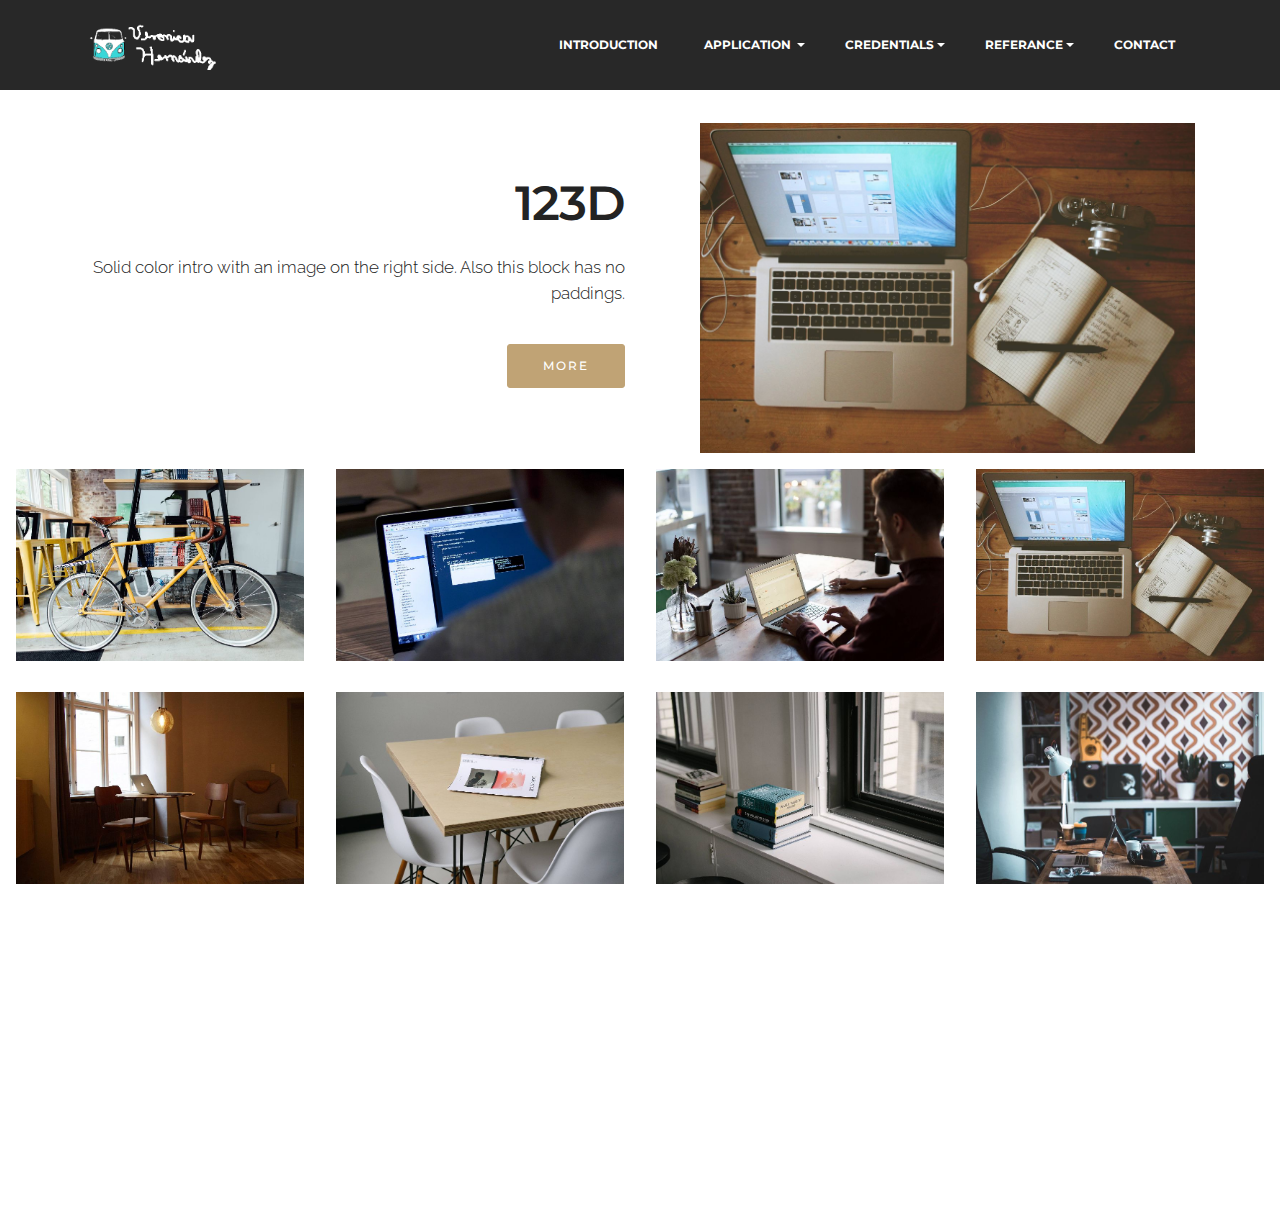
==== 123d.html @ d6068662 "create github pages" ====
<!DOCTYPE html>
<html>
<head>
  <!-- Site made with Mobirise Website Builder v3.11.1, https://mobirise.com -->
  <meta charset="UTF-8">
  <meta http-equiv="X-UA-Compatible" content="IE=edge">
  <meta name="generator" content="Mobirise v3.11.1, mobirise.com">
  <meta name="viewport" content="width=device-width, initial-scale=1">
  <link rel="shortcut icon" href="assets/images/logo-1-341x128.png" type="image/x-icon">
  <meta name="description" content="Web Page Builder Description">
  <title>Web Page Builder Title</title>
  <link rel="stylesheet" href="https://fonts.googleapis.com/css?family=Lora:400,700,400italic,700italic&amp;subset=latin">
  <link rel="stylesheet" href="https://fonts.googleapis.com/css?family=Montserrat:400,700">
  <link rel="stylesheet" href="https://fonts.googleapis.com/css?family=Raleway:100,100i,200,200i,300,300i,400,400i,500,500i,600,600i,700,700i,800,800i,900,900i">
  <link rel="stylesheet" href="assets/bootstrap-material-design-font/css/material.css">
  <link rel="stylesheet" href="assets/et-line-font-plugin/style.css">
  <link rel="stylesheet" href="assets/tether/tether.min.css">
  <link rel="stylesheet" href="assets/bootstrap/css/bootstrap.min.css">
  <link rel="stylesheet" href="assets/dropdown/css/style.css">
  <link rel="stylesheet" href="assets/animate.css/animate.min.css">
  <link rel="stylesheet" href="assets/theme/css/style.css">
  <link rel="stylesheet" href="assets/mobirise-gallery/style.css">
  <link rel="stylesheet" href="assets/mobirise/css/mbr-additional.css" type="text/css">
  
  
  
</head>
<body>
<section id="ext_menu-q">

    <nav class="navbar navbar-dropdown navbar-fixed-top">
        <div class="container">

            <div class="mbr-table">
                <div class="mbr-table-cell">

                    <div class="navbar-brand">
                        <a href="https://mobirise.com" class="navbar-logo"><img src="assets/images/logo-1-341x128.png" alt="Mobirise"></a>
                        <a class="navbar-caption" href="https://mobirise.com"></a>
                    </div>

                </div>
                <div class="mbr-table-cell">

                    <button class="navbar-toggler pull-xs-right hidden-md-up" type="button" data-toggle="collapse" data-target="#exCollapsingNavbar">
                        <div class="hamburger-icon"></div>
                    </button>

                    <ul class="nav-dropdown collapse pull-xs-right nav navbar-nav navbar-toggleable-sm" id="exCollapsingNavbar"><li class="nav-item"><a class="nav-link link" href="https://mobirise.com/"></a></li><li class="nav-item"><a class="nav-link link" href="index.html">INTRODUCTION &nbsp;</a></li><li class="nav-item dropdown open"><a class="nav-link link dropdown-toggle" href="https://mobirise.com/" data-toggle="dropdown-submenu" aria-expanded="true">APPLICATION&nbsp;</a><div class="dropdown-menu"><a class="dropdown-item" href="photoshop.html">&nbsp;Adobe Photoshop</a><a class="dropdown-item" href="#"></a><a class="dropdown-item" href="page2.html">Adobe Illustrator&nbsp;</a><a class="dropdown-item" href="123d.html">123D</a><a class="dropdown-item" href="mobirise.html">Mobirise</a><div class="dropdown open"><a class="dropdown-item dropdown-toggle" href="#" data-toggle="dropdown-submenu" aria-expanded="true">Office Suite&nbsp;</a><div class="dropdown-menu dropdown-submenu"><div class="dropdown open"><a class="dropdown-item dropdown-toggle" href="#" data-toggle="dropdown-submenu" aria-expanded="true">Microsoft Word</a><div class="dropdown-menu dropdown-submenu"><a class="dropdown-item" href="https://veronicahernandezz.github.io/Discuss IT Topic 6.pdf"><p>&nbsp; &nbsp; Discuss IT Topic 6<br></p></a></div></div><a class="dropdown-item" href="#">Power Point</a></div></div></div></li><li class="nav-item dropdown"><a class="nav-link link dropdown-toggle" href="https://mobirise.com/" data-toggle="dropdown-submenu" aria-expanded="false">CREDENTIALS</a><div class="dropdown-menu"><a class="dropdown-item" href="#">Industry Certified PS</a><a class="dropdown-item" href="#">Industry Certified AL</a><a class="dropdown-item" href="#"></a><a class="dropdown-item" href="#">Industry Certified AP</a><a class="dropdown-item" href="#">Industry Certified AA</a><a class="dropdown-item" href="#">Industry Certified DW</a><a class="dropdown-item" href="#">Transcript&nbsp;</a></div></li><li class="nav-item dropdown"><a class="nav-link link dropdown-toggle" href="https://mobirise.com/" data-toggle="dropdown-submenu" aria-expanded="false">REFERANCE</a><div class="dropdown-menu"><a class="dropdown-item" href="#">Mr. Pate</a><a class="dropdown-item" href="#">AP Teacher&nbsp;</a><a class="dropdown-item" href="#">Community Member</a><a class="dropdown-item" href="#">Family Member</a></div></li><li class="nav-item dropdown"><a class="nav-link link" href="contact.html" aria-expanded="false">CONTACT</a></li></ul>
                    <button hidden="" class="navbar-toggler navbar-close" type="button" data-toggle="collapse" data-target="#exCollapsingNavbar">
                        <div class="close-icon"></div>
                    </button>

                </div>
            </div>

        </div>
    </nav>

</section>

<section class="engine"><a rel="external" href="https://mobirise.com">Mobirise Web Page Builder</a></section><section class="mbr-section mbr-after-navbar" id="msg-box5-r" style="background-color: rgb(255, 255, 255); padding-top: 120px; padding-bottom: 0px;">

    
    <div class="container">
        <div class="row">
            <div class="mbr-table-md-up">

              

              <div class="mbr-table-cell col-md-5 text-xs-center text-md-right content-size">
                  <h3 class="mbr-section-title display-2">123D</h3>
                  <div class="lead">

                    <p>Solid color intro with an image on the right side. Also this block has no paddings.</p>

                  </div>

                  <div><a class="btn btn-primary" href="https://mobirise.com">MORE</a></div>
              </div>


              


              <div class="mbr-table-cell mbr-left-padding-md-up mbr-valign-top col-md-7 image-size" style="width: 50%;">
                  <div class="mbr-figure"><img src="assets/images/desktop.jpg"></div>
              </div>

            </div>
        </div>
    </div>

</section>

<section class="mbr-gallery mbr-section mbr-section-nopadding mbr-slider-carousel" id="gallery1-s" data-filter="false" style="background-color: rgb(255, 255, 255); padding-top: 0rem; padding-bottom: 0rem;">
    <!-- Filter -->
    

    <!-- Gallery -->
    <div class="mbr-gallery-row">
        <div class=" mbr-gallery-layout-default">
            <div>
                <div>
                    <div class="mbr-gallery-item mbr-gallery-item__mobirise3 mbr-gallery-item--p1" data-tags="Awesome" data-video-url="false">
                        <div href="#lb-gallery1-s" data-slide-to="0" data-toggle="modal">
                            
                            

                            <img alt="" src="assets/images/bike-small.jpg">
                            
                            <span class="icon-focus"></span>
                            
                        </div>
                    </div><div class="mbr-gallery-item mbr-gallery-item__mobirise3 mbr-gallery-item--p1" data-tags="Responsive" data-video-url="false">
                        <div href="#lb-gallery1-s" data-slide-to="1" data-toggle="modal">
                            
                            

                            <img alt="" src="assets/images/code-man-small.jpg">
                            
                            <span class="icon-focus"></span>
                            
                        </div>
                    </div><div class="mbr-gallery-item mbr-gallery-item__mobirise3 mbr-gallery-item--p1" data-tags="Creative" data-video-url="false">
                        <div href="#lb-gallery1-s" data-slide-to="2" data-toggle="modal">
                            
                            

                            <img alt="" src="assets/images/coworkers-small.jpg">
                            
                            <span class="icon-focus"></span>
                            
                        </div>
                    </div><div class="mbr-gallery-item mbr-gallery-item__mobirise3 mbr-gallery-item--p1" data-tags="Animated" data-video-url="false">
                        <div href="#lb-gallery1-s" data-slide-to="3" data-toggle="modal">
                            
                            

                            <img alt="" src="assets/images/desktop-small.jpg">
                            
                            <span class="icon-focus"></span>
                            
                        </div>
                    </div><div class="mbr-gallery-item mbr-gallery-item__mobirise3 mbr-gallery-item--p1" data-tags="Awesome" data-video-url="false">
                        <div href="#lb-gallery1-s" data-slide-to="4" data-toggle="modal">
                            
                            

                            <img alt="" src="assets/images/room-laptop-small.jpg">
                            
                            <span class="icon-focus"></span>
                            
                        </div>
                    </div><div class="mbr-gallery-item mbr-gallery-item__mobirise3 mbr-gallery-item--p1" data-tags="Beautiful" data-video-url="false">
                        <div href="#lb-gallery1-s" data-slide-to="5" data-toggle="modal">
                            
                            

                            <img alt="" src="assets/images/table-small.jpg">
                            
                            <span class="icon-focus"></span>
                            
                        </div>
                    </div><div class="mbr-gallery-item mbr-gallery-item__mobirise3 mbr-gallery-item--p1" data-tags="Responsive" data-video-url="false">
                        <div href="#lb-gallery1-s" data-slide-to="6" data-toggle="modal">
                            
                            

                            <img alt="" src="assets/images/windows-books-small.jpg">
                            
                            <span class="icon-focus"></span>
                            
                        </div>
                    </div><div class="mbr-gallery-item mbr-gallery-item__mobirise3 mbr-gallery-item--p1" data-tags="Animated" data-video-url="false">
                        <div href="#lb-gallery1-s" data-slide-to="7" data-toggle="modal">
                            
                            

                            <img alt="" src="assets/images/working-area-small.jpg">
                            
                            <span class="icon-focus"></span>
                            
                        </div>
                    </div>
                </div>
            </div>
            <div class="clearfix"></div>
        </div>
    </div>

    <!-- Lightbox -->
    <div data-app-prevent-settings="" class="mbr-slider modal fade carousel slide" tabindex="-1" data-keyboard="true" data-interval="false" id="lb-gallery1-s">
        <div class="modal-dialog">
            <div class="modal-content">
                <div class="modal-body">
                    <ol class="carousel-indicators">
                        <li data-app-prevent-settings="" data-target="#lb-gallery1-s" class=" active" data-slide-to="0"></li><li data-app-prevent-settings="" data-target="#lb-gallery1-s" data-slide-to="1"></li><li data-app-prevent-settings="" data-target="#lb-gallery1-s" data-slide-to="2"></li><li data-app-prevent-settings="" data-target="#lb-gallery1-s" data-slide-to="3"></li><li data-app-prevent-settings="" data-target="#lb-gallery1-s" data-slide-to="4"></li><li data-app-prevent-settings="" data-target="#lb-gallery1-s" data-slide-to="5"></li><li data-app-prevent-settings="" data-target="#lb-gallery1-s" data-slide-to="6"></li><li data-app-prevent-settings="" data-target="#lb-gallery1-s" data-slide-to="7"></li>
                    </ol>
                    <div class="carousel-inner">
                        <div class="carousel-item active">
                            <img alt="" src="assets/images/bike.jpg">
                        </div><div class="carousel-item">
                            <img alt="" src="assets/images/code-man.jpg">
                        </div><div class="carousel-item">
                            <img alt="" src="assets/images/coworkers.jpg">
                        </div><div class="carousel-item">
                            <img alt="" src="assets/images/desktop.jpg">
                        </div><div class="carousel-item">
                            <img alt="" src="assets/images/room-laptop.jpg">
                        </div><div class="carousel-item">
                            <img alt="" src="assets/images/table.jpg">
                        </div><div class="carousel-item">
                            <img alt="" src="assets/images/windows-books.jpg">
                        </div><div class="carousel-item">
                            <img alt="" src="assets/images/working-area.jpg">
                        </div>
                    </div>
                    <a class="left carousel-control" role="button" data-slide="prev" href="#lb-gallery1-s">
                        <span class="icon-prev" aria-hidden="true"></span>
                        <span class="sr-only">Previous</span>
                    </a>
                    <a class="right carousel-control" role="button" data-slide="next" href="#lb-gallery1-s">
                        <span class="icon-next" aria-hidden="true"></span>
                        <span class="sr-only">Next</span>
                    </a>

                    <a class="close" href="#" role="button" data-dismiss="modal">
                        <span aria-hidden="true">×</span>
                        <span class="sr-only">Close</span>
                    </a>
                </div>
            </div>
        </div>
    </div>
</section>

<section class="mbr-section article mbr-section__container" id="content7-t" style="background-color: rgb(255, 255, 255); padding-top: 20px; padding-bottom: 20px;">

    <div class="container">
        <div class="row">
            <div class="col-xs-12 col-md-4 lead"><p>Make your own website in a few clicks! Mobirise helps you cut down development time by providing you with a flexible website editor with a drag and drop interface. MobiRise Website Builder creates responsive, retina and mobile friendly websites in a few clicks. Mobirise is one of the easiest website development tools available today. It also gives you the freedom to develop as many websites as you like given the fact that it is a desktop app.</p></div>
            <div class="col-xs-12 col-md-4 lead"><p>Make your own website in a few clicks! Mobirise helps you cut down development time by providing you with a flexible website editor with a drag and drop interface. MobiRise Website Builder creates responsive, retina and mobile friendly websites in a few clicks. Mobirise is one of the easiest website development tools available today. It also gives you the freedom to develop as many websites as you like given the fact that it is a desktop app.</p></div>
            <div class="col-xs-12 col-md-4 lead"><p>Make your own website in a few clicks! Mobirise helps you cut down development time by providing you with a flexible website editor with a drag and drop interface. MobiRise Website Builder creates responsive, retina and mobile friendly websites in a few clicks. Mobirise is one of the easiest website development tools available today. It also gives you the freedom to develop as many websites as you like given the fact that it is a desktop app.</p></div>
        </div>
    </div>

</section>


  <script src="assets/web/assets/jquery/jquery.min.js"></script>
  <script src="assets/tether/tether.min.js"></script>
  <script src="assets/bootstrap/js/bootstrap.min.js"></script>
  <script src="assets/smooth-scroll/SmoothScroll.js"></script>
  <script src="assets/dropdown/js/script.min.js"></script>
  <script src="assets/touchSwipe/jquery.touchSwipe.min.js"></script>
  <script src="assets/viewportChecker/jquery.viewportchecker.js"></script>
  <script src="assets/masonry/masonry.pkgd.min.js"></script>
  <script src="assets/imagesloaded/imagesloaded.pkgd.min.js"></script>
  <script src="assets/bootstrap-carousel-swipe/bootstrap-carousel-swipe.js"></script>
  <script src="assets/theme/js/script.js"></script>
  <script src="assets/mobirise-gallery/player.min.js"></script>
  <script src="assets/mobirise-gallery/script.js"></script>
  
  
  <input name="animation" type="hidden">
  </body>
</html>
---- assets/bootstrap-material-design-font/css/material.css ----
@font-face {
  font-family: 'Material-Design-Icons';
  src: url('../fonts/Material-Design-Icons.eot?3ocs8m');
  src: url('../fonts/Material-Design-Icons.eot?#iefix3ocs8m') format('embedded-opentype'), url('../fonts/Material-Design-Icons.woff?3ocs8m') format('woff'), url('../fonts/Material-Design-Icons.ttf?3ocs8m') format('truetype'), url('../fonts/Material-Design-Icons.svg?3ocs8m#Material-Design-Icons') format('svg');
  font-weight: normal;
  font-style: normal;
}
[class^="mdi-"],
[class*="mdi-"] {
  speak: none;
  display: inline-block;
  font-style: normal;
  font-variant:normal;
  font-weight:normal;
  /*font-size:24px;*/
  line-height:1;
  font-family:'Material-Design-Icons' !important;
  text-rendering: auto;
  
  -webkit-font-smoothing: antialiased;
  -moz-osx-font-smoothing: grayscale;
  -webkit-transform: translate(0, 0);
      -ms-transform: translate(0, 0);
          transform: translate(0, 0);
}
[class^="mdi-"]:before,
[class*="mdi-"]:before {
  display: inline-block;
  speak: none;
  text-decoration: inherit;
}
[class^="mdi-"].pull-left,
[class*="mdi-"].pull-left {
  margin-right: .3em;
}
[class^="mdi-"].pull-right,
[class*="mdi-"].pull-right {
  margin-left: .3em;
}
[class^="mdi-"].mdi-lg:before,
[class*="mdi-"].mdi-lg:before,
[class^="mdi-"].mdi-lg:after,
[class*="mdi-"].mdi-lg:after {
  font-size: 1.33333333em;
  line-height: 0.75em;
  vertical-align: -15%;
}
[class^="mdi-"].mdi-2x:before,
[class*="mdi-"].mdi-2x:before,
[class^="mdi-"].mdi-2x:after,
[class*="mdi-"].mdi-2x:after {
  font-size: 2em;
}
[class^="mdi-"].mdi-3x:before,
[class*="mdi-"].mdi-3x:before,
[class^="mdi-"].mdi-3x:after,
[class*="mdi-"].mdi-3x:after {
  font-size: 3em;
}
[class^="mdi-"].mdi-4x:before,
[class*="mdi-"].mdi-4x:before,
[class^="mdi-"].mdi-4x:after,
[class*="mdi-"].mdi-4x:after {
  font-size: 4em;
}
[class^="mdi-"].mdi-5x:before,
[class*="mdi-"].mdi-5x:before,
[class^="mdi-"].mdi-5x:after,
[class*="mdi-"].mdi-5x:after {
  font-size: 5em;
}
[class^="mdi-device-signal-cellular-"]:after,
[class^="mdi-device-battery-"]:after,
[class^="mdi-device-battery-charging-"]:after,
[class^="mdi-device-signal-cellular-connected-no-internet-"]:after,
[class^="mdi-device-signal-wifi-"]:after,
[class^="mdi-device-signal-wifi-statusbar-not-connected"]:after,
.mdi-device-network-wifi:after {
  opacity: .3;
  position: absolute;
  left: 0;
  top: 0;
  z-index: 1;
  display: inline-block;
  speak: none;
  text-decoration: inherit;
}
[class^="mdi-device-signal-cellular-"]:after {
  content: "\e758";
}
[class^="mdi-device-battery-"]:after {
  content: "\e735";
}
[class^="mdi-device-battery-charging-"]:after {
  content: "\e733";
}
[class^="mdi-device-signal-cellular-connected-no-internet-"]:after {
  content: "\e75d";
}
[class^="mdi-device-signal-wifi-"]:after,
.mdi-device-network-wifi:after {
  content: "\e765";
}
[class^="mdi-device-signal-wifi-statusbasr-not-connected"]:after {
  content: "\e8f7";
}
.mdi-device-signal-cellular-off:after,
.mdi-device-signal-cellular-null:after,
.mdi-device-signal-cellular-no-sim:after,
.mdi-device-signal-wifi-off:after,
.mdi-device-signal-wifi-4-bar:after,
.mdi-device-signal-cellular-4-bar:after,
.mdi-device-battery-alert:after,
.mdi-device-signal-cellular-connected-no-internet-4-bar:after,
.mdi-device-battery-std:after,
.mdi-device-battery-full .mdi-device-battery-unknown:after {
  content: "";
}
.mdi-fw {
  width: 1.28571429em;
  text-align: center;
}
.mdi-ul {
  padding-left: 0;
  margin-left: 2.14285714em;
  list-style-type: none;
}
.mdi-ul > li {
  position: relative;
}
.mdi-li {
  position: absolute;
  left: -2.14285714em;
  width: 2.14285714em;
  top: 0.14285714em;
  text-align: center;
}
.mdi-li.mdi-lg {
  left: -1.85714286em;
}
.mdi-border {
  padding: .2em .25em .15em;
  border: solid 0.08em #eeeeee;
  border-radius: .1em;
}
.mdi-spin {
  -webkit-animation: mdi-spin 2s infinite linear;
  animation: mdi-spin 2s infinite linear;
  -webkit-transform-origin: 50% 50%;
  -ms-transform-origin: 50% 50%;
      transform-origin: 50% 50%;
}
.mdi-pulse {
  -webkit-animation: mdi-spin 1s steps(8) infinite;
  animation: mdi-spin 1s steps(8) infinite;
  -webkit-transform-origin: 50% 50%;
  -ms-transform-origin: 50% 50%;
      transform-origin: 50% 50%;
}
@-webkit-keyframes mdi-spin {
  0% {
    -webkit-transform: rotate(0deg);
    transform: rotate(0deg);
  }
  100% {
    -webkit-transform: rotate(359deg);
    transform: rotate(359deg);
  }
}
@keyframes mdi-spin {
  0% {
    -webkit-transform: rotate(0deg);
    transform: rotate(0deg);
  }
  100% {
    -webkit-transform: rotate(359deg);
    transform: rotate(359deg);
  }
}
.mdi-rotate-90 {
  filter: progid:DXImageTransform.Microsoft.BasicImage(rotation=1);
  -webkit-transform: rotate(90deg);
  -ms-transform: rotate(90deg);
  transform: rotate(90deg);
}
.mdi-rotate-180 {
  filter: progid:DXImageTransform.Microsoft.BasicImage(rotation=2);
  -webkit-transform: rotate(180deg);
  -ms-transform: rotate(180deg);
  transform: rotate(180deg);
}
.mdi-rotate-270 {
  filter: progid:DXImageTransform.Microsoft.BasicImage(rotation=3);
  -webkit-transform: rotate(270deg);
  -ms-transform: rotate(270deg);
  transform: rotate(270deg);
}
.mdi-flip-horizontal {
  filter: progid:DXImageTransform.Microsoft.BasicImage(rotation=0, mirror=1);
  -webkit-transform: scale(-1, 1);
  -ms-transform: scale(-1, 1);
  transform: scale(-1, 1);
}
.mdi-flip-vertical {
  filter: progid:DXImageTransform.Microsoft.BasicImage(rotation=2, mirror=1);
  -webkit-transform: scale(1, -1);
  -ms-transform: scale(1, -1);
  transform: scale(1, -1);
}
:root .mdi-rotate-90,
:root .mdi-rotate-180,
:root .mdi-rotate-270,
:root .mdi-flip-horizontal,
:root .mdi-flip-vertical {
  -webkit-filter: none;
          filter: none;
}
.mdi-stack {
  position: relative;
  display: inline-block;
  width: 2em;
  height: 2em;
  line-height: 2em;
  vertical-align: middle;
}
.mdi-stack-1x,
.mdi-stack-2x {
  position: absolute;
  left: 0;
  width: 100%;
  text-align: center;
}
.mdi-stack-1x {
  line-height: inherit;
}
.mdi-stack-2x {
  font-size: 2em;
}
.mdi-inverse {
  color: #ffffff;
}
/* Start Icons */
.mdi-action-3d-rotation:before {
  content: "\e600";
}
.mdi-action-accessibility:before {
  content: "\e601";
}
.mdi-action-account-balance-wallet:before {
  content: "\e602";
}
.mdi-action-account-balance:before {
  content: "\e603";
}
.mdi-action-account-box:before {
  content: "\e604";
}
.mdi-action-account-child:before {
  content: "\e605";
}
.mdi-action-account-circle:before {
  content: "\e606";
}
.mdi-action-add-shopping-cart:before {
  content: "\e607";
}
.mdi-action-alarm-add:before {
  content: "\e608";
}
.mdi-action-alarm-off:before {
  content: "\e609";
}
.mdi-action-alarm-on:before {
  content: "\e60a";
}
.mdi-action-alarm:before {
  content: "\e60b";
}
.mdi-action-android:before {
  content: "\e60c";
}
.mdi-action-announcement:before {
  content: "\e60d";
}
.mdi-action-aspect-ratio:before {
  content: "\e60e";
}
.mdi-action-assessment:before {
  content: "\e60f";
}
.mdi-action-assignment-ind:before {
  content: "\e610";
}
.mdi-action-assignment-late:before {
  content: "\e611";
}
.mdi-action-assignment-return:before {
  content: "\e612";
}
.mdi-action-assignment-returned:before {
  content: "\e613";
}
.mdi-action-assignment-turned-in:before {
  content: "\e614";
}
.mdi-action-assignment:before {
  content: "\e615";
}
.mdi-action-autorenew:before {
  content: "\e616";
}
.mdi-action-backup:before {
  content: "\e617";
}
.mdi-action-book:before {
  content: "\e618";
}
.mdi-action-bookmark-outline:before {
  content: "\e619";
}
.mdi-action-bookmark:before {
  content: "\e61a";
}
.mdi-action-bug-report:before {
  content: "\e61b";
}
.mdi-action-cached:before {
  content: "\e61c";
}
.mdi-action-check-circle:before {
  content: "\e61d";
}
.mdi-action-class:before {
  content: "\e61e";
}
.mdi-action-credit-card:before {
  content: "\e61f";
}
.mdi-action-dashboard:before {
  content: "\e620";
}
.mdi-action-delete:before {
  content: "\e621";
}
.mdi-action-description:before {
  content: "\e622";
}
.mdi-action-dns:before {
  content: "\e623";
}
.mdi-action-done-all:before {
  content: "\e624";
}
.mdi-action-done:before {
  content: "\e625";
}
.mdi-action-event:before {
  content: "\e626";
}
.mdi-action-exit-to-app:before {
  content: "\e627";
}
.mdi-action-explore:before {
  content: "\e628";
}
.mdi-action-extension:before {
  content: "\e629";
}
.mdi-action-face-unlock:before {
  content: "\e62a";
}
.mdi-action-favorite-outline:before {
  content: "\e62b";
}
.mdi-action-favorite:before {
  content: "\e62c";
}
.mdi-action-find-in-page:before {
  content: "\e62d";
}
.mdi-action-find-replace:before {
  content: "\e62e";
}
.mdi-action-flip-to-back:before {
  content: "\e62f";
}
.mdi-action-flip-to-front:before {
  content: "\e630";
}
.mdi-action-get-app:before {
  content: "\e631";
}
.mdi-action-grade:before {
  content: "\e632";
}
.mdi-action-group-work:before {
  content: "\e633";
}
.mdi-action-help:before {
  content: "\e634";
}
.mdi-action-highlight-remove:before {
  content: "\e635";
}
.mdi-action-history:before {
  content: "\e636";
}
.mdi-action-home:before {
  content: "\e637";
}
.mdi-action-https:before {
  content: "\e638";
}
.mdi-action-info-outline:before {
  content: "\e639";
}
.mdi-action-info:before {
  content: "\e63a";
}
.mdi-action-input:before {
  content: "\e63b";
}
.mdi-action-invert-colors:before {
  content: "\e63c";
}
.mdi-action-label-outline:before {
  content: "\e63d";
}
.mdi-action-label:before {
  content: "\e63e";
}
.mdi-action-language:before {
  content: "\e63f";
}
.mdi-action-launch:before {
  content: "\e640";
}
.mdi-action-list:before {
  content: "\e641";
}
.mdi-action-lock-open:before {
  content: "\e642";
}
.mdi-action-lock-outline:before {
  content: "\e643";
}
.mdi-action-lock:before {
  content: "\e644";
}
.mdi-action-loyalty:before {
  content: "\e645";
}
.mdi-action-markunread-mailbox:before {
  content: "\e646";
}
.mdi-action-note-add:before {
  content: "\e647";
}
.mdi-action-open-in-browser:before {
  content: "\e648";
}
.mdi-action-open-in-new:before {
  content: "\e649";
}
.mdi-action-open-with:before {
  content: "\e64a";
}
.mdi-action-pageview:before {
  content: "\e64b";
}
.mdi-action-payment:before {
  content: "\e64c";
}
.mdi-action-perm-camera-mic:before {
  content: "\e64d";
}
.mdi-action-perm-contact-cal:before {
  content: "\e64e";
}
.mdi-action-perm-data-setting:before {
  content: "\e64f";
}
.mdi-action-perm-device-info:before {
  content: "\e650";
}
.mdi-action-perm-identity:before {
  content: "\e651";
}
.mdi-action-perm-media:before {
  content: "\e652";
}
.mdi-action-perm-phone-msg:before {
  content: "\e653";
}
.mdi-action-perm-scan-wifi:before {
  content: "\e654";
}
.mdi-action-picture-in-picture:before {
  content: "\e655";
}
.mdi-action-polymer:before {
  content: "\e656";
}
.mdi-action-print:before {
  content: "\e657";
}
.mdi-action-query-builder:before {
  content: "\e658";
}
.mdi-action-question-answer:before {
  content: "\e659";
}
.mdi-action-receipt:before {
  content: "\e65a";
}
.mdi-action-redeem:before {
  content: "\e65b";
}
.mdi-action-reorder:before {
  content: "\e65c";
}
.mdi-action-report-problem:before {
  content: "\e65d";
}
.mdi-action-restore:before {
  content: "\e65e";
}
.mdi-action-room:before {
  content: "\e65f";
}
.mdi-action-schedule:before {
  content: "\e660";
}
.mdi-action-search:before {
  content: "\e661";
}
.mdi-action-settings-applications:before {
  content: "\e662";
}
.mdi-action-settings-backup-restore:before {
  content: "\e663";
}
.mdi-action-settings-bluetooth:before {
  content: "\e664";
}
.mdi-action-settings-cell:before {
  content: "\e665";
}
.mdi-action-settings-display:before {
  content: "\e666";
}
.mdi-action-settings-ethernet:before {
  content: "\e667";
}
.mdi-action-settings-input-antenna:before {
  content: "\e668";
}
.mdi-action-settings-input-component:before {
  content: "\e669";
}
.mdi-action-settings-input-composite:before {
  content: "\e66a";
}
.mdi-action-settings-input-hdmi:before {
  content: "\e66b";
}
.mdi-action-settings-input-svideo:before {
  content: "\e66c";
}
.mdi-action-settings-overscan:before {
  content: "\e66d";
}
.mdi-action-settings-phone:before {
  content: "\e66e";
}
.mdi-action-settings-power:before {
  content: "\e66f";
}
.mdi-action-settings-remote:before {
  content: "\e670";
}
.mdi-action-settings-voice:before {
  content: "\e671";
}
.mdi-action-settings:before {
  content: "\e672";
}
.mdi-action-shop-two:before {
  content: "\e673";
}
.mdi-action-shop:before {
  content: "\e674";
}
.mdi-action-shopping-basket:before {
  content: "\e675";
}
.mdi-action-shopping-cart:before {
  content: "\e676";
}
.mdi-action-speaker-notes:before {
  content: "\e677";
}
.mdi-action-spellcheck:before {
  content: "\e678";
}
.mdi-action-star-rate:before {
  content: "\e679";
}
.mdi-action-stars:before {
  content: "\e67a";
}
.mdi-action-store:before {
  content: "\e67b";
}
.mdi-action-subject:before {
  content: "\e67c";
}
.mdi-action-supervisor-account:before {
  content: "\e67d";
}
.mdi-action-swap-horiz:before {
  content: "\e67e";
}
.mdi-action-swap-vert-circle:before {
  content: "\e67f";
}
.mdi-action-swap-vert:before {
  content: "\e680";
}
.mdi-action-system-update-tv:before {
  content: "\e681";
}
.mdi-action-tab-unselected:before {
  content: "\e682";
}
.mdi-action-tab:before {
  content: "\e683";
}
.mdi-action-theaters:before {
  content: "\e684";
}
.mdi-action-thumb-down:before {
  content: "\e685";
}
.mdi-action-thumb-up:before {
  content: "\e686";
}
.mdi-action-thumbs-up-down:before {
  content: "\e687";
}
.mdi-action-toc:before {
  content: "\e688";
}
.mdi-action-today:before {
  content: "\e689";
}
.mdi-action-track-changes:before {
  content: "\e68a";
}
.mdi-action-translate:before {
  content: "\e68b";
}
.mdi-action-trending-down:before {
  content: "\e68c";
}
.mdi-action-trending-neutral:before {
  content: "\e68d";
}
.mdi-action-trending-up:before {
  content: "\e68e";
}
.mdi-action-turned-in-not:before {
  content: "\e68f";
}
.mdi-action-turned-in:before {
  content: "\e690";
}
.mdi-action-verified-user:before {
  content: "\e691";
}
.mdi-action-view-agenda:before {
  content: "\e692";
}
.mdi-action-view-array:before {
  content: "\e693";
}
.mdi-action-view-carousel:before {
  content: "\e694";
}
.mdi-action-view-column:before {
  content: "\e695";
}
.mdi-action-view-day:before {
  content: "\e696";
}
.mdi-action-view-headline:before {
  content: "\e697";
}
.mdi-action-view-list:before {
  content: "\e698";
}
.mdi-action-view-module:before {
  content: "\e699";
}
.mdi-action-view-quilt:before {
  content: "\e69a";
}
.mdi-action-view-stream:before {
  content: "\e69b";
}
.mdi-action-view-week:before {
  content: "\e69c";
}
.mdi-action-visibility-off:before {
  content: "\e69d";
}
.mdi-action-visibility:before {
  content: "\e69e";
}
.mdi-action-wallet-giftcard:before {
  content: "\e69f";
}
.mdi-action-wallet-membership:before {
  content: "\e6a0";
}
.mdi-action-wallet-travel:before {
  content: "\e6a1";
}
.mdi-action-work:before {
  content: "\e6a2";
}
.mdi-alert-error:before {
  content: "\e6a3";
}
.mdi-alert-warning:before {
  content: "\e6a4";
}
.mdi-av-album:before {
  content: "\e6a5";
}
.mdi-av-closed-caption:before {
  content: "\e6a6";
}
.mdi-av-equalizer:before {
  content: "\e6a7";
}
.mdi-av-explicit:before {
  content: "\e6a8";
}
.mdi-av-fast-forward:before {
  content: "\e6a9";
}
.mdi-av-fast-rewind:before {
  content: "\e6aa";
}
.mdi-av-games:before {
  content: "\e6ab";
}
.mdi-av-hearing:before {
  content: "\e6ac";
}
.mdi-av-high-quality:before {
  content: "\e6ad";
}
.mdi-av-loop:before {
  content: "\e6ae";
}
.mdi-av-mic-none:before {
  content: "\e6af";
}
.mdi-av-mic-off:before {
  content: "\e6b0";
}
.mdi-av-mic:before {
  content: "\e6b1";
}
.mdi-av-movie:before {
  content: "\e6b2";
}
.mdi-av-my-library-add:before {
  content: "\e6b3";
}
.mdi-av-my-library-books:before {
  content: "\e6b4";
}
.mdi-av-my-library-music:before {
  content: "\e6b5";
}
.mdi-av-new-releases:before {
  content: "\e6b6";
}
.mdi-av-not-interested:before {
  content: "\e6b7";
}
.mdi-av-pause-circle-fill:before {
  content: "\e6b8";
}
.mdi-av-pause-circle-outline:before {
  content: "\e6b9";
}
.mdi-av-pause:before {
  content: "\e6ba";
}
.mdi-av-play-arrow:before {
  content: "\e6bb";
}
.mdi-av-play-circle-fill:before {
  content: "\e6bc";
}
.mdi-av-play-circle-outline:before {
  content: "\e6bd";
}
.mdi-av-play-shopping-bag:before {
  content: "\e6be";
}
.mdi-av-playlist-add:before {
  content: "\e6bf";
}
.mdi-av-queue-music:before {
  content: "\e6c0";
}
.mdi-av-queue:before {
  content: "\e6c1";
}
.mdi-av-radio:before {
  content: "\e6c2";
}
.mdi-av-recent-actors:before {
  content: "\e6c3";
}
.mdi-av-repeat-one:before {
  content: "\e6c4";
}
.mdi-av-repeat:before {
  content: "\e6c5";
}
.mdi-av-replay:before {
  content: "\e6c6";
}
.mdi-av-shuffle:before {
  content: "\e6c7";
}
.mdi-av-skip-next:before {
  content: "\e6c8";
}
.mdi-av-skip-previous:before {
  content: "\e6c9";
}
.mdi-av-snooze:before {
  content: "\e6ca";
}
.mdi-av-stop:before {
  content: "\e6cb";
}
.mdi-av-subtitles:before {
  content: "\e6cc";
}
.mdi-av-surround-sound:before {
  content: "\e6cd";
}
.mdi-av-timer:before {
  content: "\e6ce";
}
.mdi-av-video-collection:before {
  content: "\e6cf";
}
.mdi-av-videocam-off:before {
  content: "\e6d0";
}
.mdi-av-videocam:before {
  content: "\e6d1";
}
.mdi-av-volume-down:before {
  content: "\e6d2";
}
.mdi-av-volume-mute:before {
  content: "\e6d3";
}
.mdi-av-volume-off:before {
  content: "\e6d4";
}
.mdi-av-volume-up:before {
  content: "\e6d5";
}
.mdi-av-web:before {
  content: "\e6d6";
}
.mdi-communication-business:before {
  content: "\e6d7";
}
.mdi-communication-call-end:before {
  content: "\e6d8";
}
.mdi-communication-call-made:before {
  content: "\e6d9";
}
.mdi-communication-call-merge:before {
  content: "\e6da";
}
.mdi-communication-call-missed:before {
  content: "\e6db";
}
.mdi-communication-call-received:before {
  content: "\e6dc";
}
.mdi-communication-call-split:before {
  content: "\e6dd";
}
.mdi-communication-call:before {
  content: "\e6de";
}
.mdi-communication-chat:before {
  content: "\e6df";
}
.mdi-communication-clear-all:before {
  content: "\e6e0";
}
.mdi-communication-comment:before {
  content: "\e6e1";
}
.mdi-communication-contacts:before {
  content: "\e6e2";
}
.mdi-communication-dialer-sip:before {
  content: "\e6e3";
}
.mdi-communication-dialpad:before {
  content: "\e6e4";
}
.mdi-communication-dnd-on:before {
  content: "\e6e5";
}
.mdi-communication-email:before {
  content: "\e6e6";
}
.mdi-communication-forum:before {
  content: "\e6e7";
}
.mdi-communication-import-export:before {
  content: "\e6e8";
}
.mdi-communication-invert-colors-off:before {
  content: "\e6e9";
}
.mdi-communication-invert-colors-on:before {
  content: "\e6ea";
}
.mdi-communication-live-help:before {
  content: "\e6eb";
}
.mdi-communication-location-off:before {
  content: "\e6ec";
}
.mdi-communication-location-on:before {
  content: "\e6ed";
}
.mdi-communication-message:before {
  content: "\e6ee";
}
.mdi-communication-messenger:before {
  content: "\e6ef";
}
.mdi-communication-no-sim:before {
  content: "\e6f0";
}
.mdi-communication-phone:before {
  content: "\e6f1";
}
.mdi-communication-portable-wifi-off:before {
  content: "\e6f2";
}
.mdi-communication-quick-contacts-dialer:before {
  content: "\e6f3";
}
.mdi-communication-quick-contacts-mail:before {
  content: "\e6f4";
}
.mdi-communication-ring-volume:before {
  content: "\e6f5";
}
.mdi-communication-stay-current-landscape:before {
  content: "\e6f6";
}
.mdi-communication-stay-current-portrait:before {
  content: "\e6f7";
}
.mdi-communication-stay-primary-landscape:before {
  content: "\e6f8";
}
.mdi-communication-stay-primary-portrait:before {
  content: "\e6f9";
}
.mdi-communication-swap-calls:before {
  content: "\e6fa";
}
.mdi-communication-textsms:before {
  content: "\e6fb";
}
.mdi-communication-voicemail:before {
  content: "\e6fc";
}
.mdi-communication-vpn-key:before {
  content: "\e6fd";
}
.mdi-content-add-box:before {
  content: "\e6fe";
}
.mdi-content-add-circle-outline:before {
  content: "\e6ff";
}
.mdi-content-add-circle:before {
  content: "\e700";
}
.mdi-content-add:before {
  content: "\e701";
}
.mdi-content-archive:before {
  content: "\e702";
}
.mdi-content-backspace:before {
  content: "\e703";
}
.mdi-content-block:before {
  content: "\e704";
}
.mdi-content-clear:before {
  content: "\e705";
}
.mdi-content-content-copy:before {
  content: "\e706";
}
.mdi-content-content-cut:before {
  content: "\e707";
}
.mdi-content-content-paste:before {
  content: "\e708";
}
.mdi-content-create:before {
  content: "\e709";
}
.mdi-content-drafts:before {
  content: "\e70a";
}
.mdi-content-filter-list:before {
  content: "\e70b";
}
.mdi-content-flag:before {
  content: "\e70c";
}
.mdi-content-forward:before {
  content: "\e70d";
}
.mdi-content-gesture:before {
  content: "\e70e";
}
.mdi-content-inbox:before {
  content: "\e70f";
}
.mdi-content-link:before {
  content: "\e710";
}
.mdi-content-mail:before {
  content: "\e711";
}
.mdi-content-markunread:before {
  content: "\e712";
}
.mdi-content-redo:before {
  content: "\e713";
}
.mdi-content-remove-circle-outline:before {
  content: "\e714";
}
.mdi-content-remove-circle:before {
  content: "\e715";
}
.mdi-content-remove:before {
  content: "\e716";
}
.mdi-content-reply-all:before {
  content: "\e717";
}
.mdi-content-reply:before {
  content: "\e718";
}
.mdi-content-report:before {
  content: "\e719";
}
.mdi-content-save:before {
  content: "\e71a";
}
.mdi-content-select-all:before {
  content: "\e71b";
}
.mdi-content-send:before {
  content: "\e71c";
}
.mdi-content-sort:before {
  content: "\e71d";
}
.mdi-content-text-format:before {
  content: "\e71e";
}
.mdi-content-undo:before {
  content: "\e71f";
}
.mdi-editor-attach-file:before {
  content: "\e776";
}
.mdi-editor-attach-money:before {
  content: "\e777";
}
.mdi-editor-border-all:before {
  content: "\e778";
}
.mdi-editor-border-bottom:before {
  content: "\e779";
}
.mdi-editor-border-clear:before {
  content: "\e77a";
}
.mdi-editor-border-color:before {
  content: "\e77b";
}
.mdi-editor-border-horizontal:before {
  content: "\e77c";
}
.mdi-editor-border-inner:before {
  content: "\e77d";
}
.mdi-editor-border-left:before {
  content: "\e77e";
}
.mdi-editor-border-outer:before {
  content: "\e77f";
}
.mdi-editor-border-right:before {
  content: "\e780";
}
.mdi-editor-border-style:before {
  content: "\e781";
}
.mdi-editor-border-top:before {
  content: "\e782";
}
.mdi-editor-border-vertical:before {
  content: "\e783";
}
.mdi-editor-format-align-center:before {
  content: "\e784";
}
.mdi-editor-format-align-justify:before {
  content: "\e785";
}
.mdi-editor-format-align-left:before {
  content: "\e786";
}
.mdi-editor-format-align-right:before {
  content: "\e787";
}
.mdi-editor-format-bold:before {
  content: "\e788";
}
.mdi-editor-format-clear:before {
  content: "\e789";
}
.mdi-editor-format-color-fill:before {
  content: "\e78a";
}
.mdi-editor-format-color-reset:before {
  content: "\e78b";
}
.mdi-editor-format-color-text:before {
  content: "\e78c";
}
.mdi-editor-format-indent-decrease:before {
  content: "\e78d";
}
.mdi-editor-format-indent-increase:before {
  content: "\e78e";
}
.mdi-editor-format-italic:before {
  content: "\e78f";
}
.mdi-editor-format-line-spacing:before {
  content: "\e790";
}
.mdi-editor-format-list-bulleted:before {
  content: "\e791";
}
.mdi-editor-format-list-numbered:before {
  content: "\e792";
}
.mdi-editor-format-paint:before {
  content: "\e793";
}
.mdi-editor-format-quote:before {
  content: "\e794";
}
.mdi-editor-format-size:before {
  content: "\e795";
}
.mdi-editor-format-strikethrough:before {
  content: "\e796";
}
.mdi-editor-format-textdirection-l-to-r:before {
  content: "\e797";
}
.mdi-editor-format-textdirection-r-to-l:before {
  content: "\e798";
}
.mdi-editor-format-underline:before {
  content: "\e799";
}
.mdi-editor-functions:before {
  content: "\e79a";
}
.mdi-editor-insert-chart:before {
  content: "\e79b";
}
.mdi-editor-insert-comment:before {
  content: "\e79c";
}
.mdi-editor-insert-drive-file:before {
  content: "\e79d";
}
.mdi-editor-insert-emoticon:before {
  content: "\e79e";
}
.mdi-editor-insert-invitation:before {
  content: "\e79f";
}
.mdi-editor-insert-link:before {
  content: "\e7a0";
}
.mdi-editor-insert-photo:before {
  content: "\e7a1";
}
.mdi-editor-merge-type:before {
  content: "\e7a2";
}
.mdi-editor-mode-comment:before {
  content: "\e7a3";
}
.mdi-editor-mode-edit:before {
  content: "\e7a4";
}
.mdi-editor-publish:before {
  content: "\e7a5";
}
.mdi-editor-vertical-align-bottom:before {
  content: "\e7a6";
}
.mdi-editor-vertical-align-center:before {
  content: "\e7a7";
}
.mdi-editor-vertical-align-top:before {
  content: "\e7a8";
}
.mdi-editor-wrap-text:before {
  content: "\e7a9";
}
.mdi-file-attachment:before {
  content: "\e7aa";
}
.mdi-file-cloud-circle:before {
  content: "\e7ab";
}
.mdi-file-cloud-done:before {
  content: "\e7ac";
}
.mdi-file-cloud-download:before {
  content: "\e7ad";
}
.mdi-file-cloud-off:before {
  content: "\e7ae";
}
.mdi-file-cloud-queue:before {
  content: "\e7af";
}
.mdi-file-cloud-upload:before {
  content: "\e7b0";
}
.mdi-file-cloud:before {
  content: "\e7b1";
}
.mdi-file-file-download:before {
  content: "\e7b2";
}
.mdi-file-file-upload:before {
  content: "\e7b3";
}
.mdi-file-folder-open:before {
  content: "\e7b4";
}
.mdi-file-folder-shared:before {
  content: "\e7b5";
}
.mdi-file-folder:before {
  content: "\e7b6";
}
.mdi-device-access-alarm:before {
  content: "\e720";
}
.mdi-device-access-alarms:before {
  content: "\e721";
}
.mdi-device-access-time:before {
  content: "\e722";
}
.mdi-device-add-alarm:before {
  content: "\e723";
}
.mdi-device-airplanemode-off:before {
  content: "\e724";
}
.mdi-device-airplanemode-on:before {
  content: "\e725";
}
.mdi-device-battery-20:before {
  content: "\e726";
}
.mdi-device-battery-30:before {
  content: "\e727";
}
.mdi-device-battery-50:before {
  content: "\e728";
}
.mdi-device-battery-60:before {
  content: "\e729";
}
.mdi-device-battery-80:before {
  content: "\e72a";
}
.mdi-device-battery-90:before {
  content: "\e72b";
}
.mdi-device-battery-alert:before {
  content: "\e72c";
}
.mdi-device-battery-charging-20:before {
  content: "\e72d";
}
.mdi-device-battery-charging-30:before {
  content: "\e72e";
}
.mdi-device-battery-charging-50:before {
  content: "\e72f";
}
.mdi-device-battery-charging-60:before {
  content: "\e730";
}
.mdi-device-battery-charging-80:before {
  content: "\e731";
}
.mdi-device-battery-charging-90:before {
  content: "\e732";
}
.mdi-device-battery-charging-full:before {
  content: "\e733";
}
.mdi-device-battery-full:before {
  content: "\e734";
}
.mdi-device-battery-std:before {
  content: "\e735";
}
.mdi-device-battery-unknown:before {
  content: "\e736";
}
.mdi-device-bluetooth-connected:before {
  content: "\e737";
}
.mdi-device-bluetooth-disabled:before {
  content: "\e738";
}
.mdi-device-bluetooth-searching:before {
  content: "\e739";
}
.mdi-device-bluetooth:before {
  content: "\e73a";
}
.mdi-device-brightness-auto:before {
  content: "\e73b";
}
.mdi-device-brightness-high:before {
  content: "\e73c";
}
.mdi-device-brightness-low:before {
  content: "\e73d";
}
.mdi-device-brightness-medium:before {
  content: "\e73e";
}
.mdi-device-data-usage:before {
  content: "\e73f";
}
.mdi-device-developer-mode:before {
  content: "\e740";
}
.mdi-device-devices:before {
  content: "\e741";
}
.mdi-device-dvr:before {
  content: "\e742";
}
.mdi-device-gps-fixed:before {
  content: "\e743";
}
.mdi-device-gps-not-fixed:before {
  content: "\e744";
}
.mdi-device-gps-off:before {
  content: "\e745";
}
.mdi-device-location-disabled:before {
  content: "\e746";
}
.mdi-device-location-searching:before {
  content: "\e747";
}
.mdi-device-multitrack-audio:before {
  content: "\e748";
}
.mdi-device-network-cell:before {
  content: "\e749";
}
.mdi-device-network-wifi:before {
  content: "\e74a";
}
.mdi-device-nfc:before {
  content: "\e74b";
}
.mdi-device-now-wallpaper:before {
  content: "\e74c";
}
.mdi-device-now-widgets:before {
  content: "\e74d";
}
.mdi-device-screen-lock-landscape:before {
  content: "\e74e";
}
.mdi-device-screen-lock-portrait:before {
  content: "\e74f";
}
.mdi-device-screen-lock-rotation:before {
  content: "\e750";
}
.mdi-device-screen-rotation:before {
  content: "\e751";
}
.mdi-device-sd-storage:before {
  content: "\e752";
}
.mdi-device-settings-system-daydream:before {
  content: "\e753";
}
.mdi-device-signal-cellular-0-bar:before {
  content: "\e754";
}
.mdi-device-signal-cellular-1-bar:before {
  content: "\e755";
}
.mdi-device-signal-cellular-2-bar:before {
  content: "\e756";
}
.mdi-device-signal-cellular-3-bar:before {
  content: "\e757";
}
.mdi-device-signal-cellular-4-bar:before {
  content: "\e758";
}
.mdi-signal-wifi-statusbar-connected-no-internet-after:before {
  content: "\e8f6";
}
.mdi-device-signal-cellular-connected-no-internet-0-bar:before {
  content: "\e759";
}
.mdi-device-signal-cellular-connected-no-internet-1-bar:before {
  content: "\e75a";
}
.mdi-device-signal-cellular-connected-no-internet-2-bar:before {
  content: "\e75b";
}
.mdi-device-signal-cellular-connected-no-internet-3-bar:before {
  content: "\e75c";
}
.mdi-device-signal-cellular-connected-no-internet-4-bar:before {
  content: "\e75d";
}
.mdi-device-signal-cellular-no-sim:before {
  content: "\e75e";
}
.mdi-device-signal-cellular-null:before {
  content: "\e75f";
}
.mdi-device-signal-cellular-off:before {
  content: "\e760";
}
.mdi-device-signal-wifi-0-bar:before {
  content: "\e761";
}
.mdi-device-signal-wifi-1-bar:before {
  content: "\e762";
}
.mdi-device-signal-wifi-2-bar:before {
  content: "\e763";
}
.mdi-device-signal-wifi-3-bar:before {
  content: "\e764";
}
.mdi-device-signal-wifi-4-bar:before {
  content: "\e765";
}
.mdi-device-signal-wifi-off:before {
  content: "\e766";
}
.mdi-device-signal-wifi-statusbar-1-bar:before {
  content: "\e767";
}
.mdi-device-signal-wifi-statusbar-2-bar:before {
  content: "\e768";
}
.mdi-device-signal-wifi-statusbar-3-bar:before {
  content: "\e769";
}
.mdi-device-signal-wifi-statusbar-4-bar:before {
  content: "\e76a";
}
.mdi-device-signal-wifi-statusbar-connected-no-internet-:before {
  content: "\e76b";
}
.mdi-device-signal-wifi-statusbar-connected-no-internet:before {
  content: "\e76f";
}
.mdi-device-signal-wifi-statusbar-connected-no-internet-2:before {
  content: "\e76c";
}
.mdi-device-signal-wifi-statusbar-connected-no-internet-3:before {
  content: "\e76d";
}
.mdi-device-signal-wifi-statusbar-connected-no-internet-4:before {
  content: "\e76e";
}
.mdi-signal-wifi-statusbar-not-connected-after:before {
  content: "\e8f7";
}
.mdi-device-signal-wifi-statusbar-not-connected:before {
  content: "\e770";
}
.mdi-device-signal-wifi-statusbar-null:before {
  content: "\e771";
}
.mdi-device-storage:before {
  content: "\e772";
}
.mdi-device-usb:before {
  content: "\e773";
}
.mdi-device-wifi-lock:before {
  content: "\e774";
}
.mdi-device-wifi-tethering:before {
  content: "\e775";
}
.mdi-hardware-cast-connected:before {
  content: "\e7b7";
}
.mdi-hardware-cast:before {
  content: "\e7b8";
}
.mdi-hardware-computer:before {
  content: "\e7b9";
}
.mdi-hardware-desktop-mac:before {
  content: "\e7ba";
}
.mdi-hardware-desktop-windows:before {
  content: "\e7bb";
}
.mdi-hardware-dock:before {
  content: "\e7bc";
}
.mdi-hardware-gamepad:before {
  content: "\e7bd";
}
.mdi-hardware-headset-mic:before {
  content: "\e7be";
}
.mdi-hardware-headset:before {
  content: "\e7bf";
}
.mdi-hardware-keyboard-alt:before {
  content: "\e7c0";
}
.mdi-hardware-keyboard-arrow-down:before {
  content: "\e7c1";
}
.mdi-hardware-keyboard-arrow-left:before {
  content: "\e7c2";
}
.mdi-hardware-keyboard-arrow-right:before {
  content: "\e7c3";
}
.mdi-hardware-keyboard-arrow-up:before {
  content: "\e7c4";
}
.mdi-hardware-keyboard-backspace:before {
  content: "\e7c5";
}
.mdi-hardware-keyboard-capslock:before {
  content: "\e7c6";
}
.mdi-hardware-keyboard-control:before {
  content: "\e7c7";
}
.mdi-hardware-keyboard-hide:before {
  content: "\e7c8";
}
.mdi-hardware-keyboard-return:before {
  content: "\e7c9";
}
.mdi-hardware-keyboard-tab:before {
  content: "\e7ca";
}
.mdi-hardware-keyboard-voice:before {
  content: "\e7cb";
}
.mdi-hardware-keyboard:before {
  content: "\e7cc";
}
.mdi-hardware-laptop-chromebook:before {
  content: "\e7cd";
}
.mdi-hardware-laptop-mac:before {
  content: "\e7ce";
}
.mdi-hardware-laptop-windows:before {
  content: "\e7cf";
}
.mdi-hardware-laptop:before {
  content: "\e7d0";
}
.mdi-hardware-memory:before {
  content: "\e7d1";
}
.mdi-hardware-mouse:before {
  content: "\e7d2";
}
.mdi-hardware-phone-android:before {
  content: "\e7d3";
}
.mdi-hardware-phone-iphone:before {
  content: "\e7d4";
}
.mdi-hardware-phonelink-off:before {
  content: "\e7d5";
}
.mdi-hardware-phonelink:before {
  content: "\e7d6";
}
.mdi-hardware-security:before {
  content: "\e7d7";
}
.mdi-hardware-sim-card:before {
  content: "\e7d8";
}
.mdi-hardware-smartphone:before {
  content: "\e7d9";
}
.mdi-hardware-speaker:before {
  content: "\e7da";
}
.mdi-hardware-tablet-android:before {
  content: "\e7db";
}
.mdi-hardware-tablet-mac:before {
  content: "\e7dc";
}
.mdi-hardware-tablet:before {
  content: "\e7dd";
}
.mdi-hardware-tv:before {
  content: "\e7de";
}
.mdi-hardware-watch:before {
  content: "\e7df";
}
.mdi-image-add-to-photos:before {
  content: "\e7e0";
}
.mdi-image-adjust:before {
  content: "\e7e1";
}
.mdi-image-assistant-photo:before {
  content: "\e7e2";
}
.mdi-image-audiotrack:before {
  content: "\e7e3";
}
.mdi-image-blur-circular:before {
  content: "\e7e4";
}
.mdi-image-blur-linear:before {
  content: "\e7e5";
}
.mdi-image-blur-off:before {
  content: "\e7e6";
}
.mdi-image-blur-on:before {
  content: "\e7e7";
}
.mdi-image-brightness-1:before {
  content: "\e7e8";
}
.mdi-image-brightness-2:before {
  content: "\e7e9";
}
.mdi-image-brightness-3:before {
  content: "\e7ea";
}
.mdi-image-brightness-4:before {
  content: "\e7eb";
}
.mdi-image-brightness-5:before {
  content: "\e7ec";
}
.mdi-image-brightness-6:before {
  content: "\e7ed";
}
.mdi-image-brightness-7:before {
  content: "\e7ee";
}
.mdi-image-brush:before {
  content: "\e7ef";
}
.mdi-image-camera-alt:before {
  content: "\e7f0";
}
.mdi-image-camera-front:before {
  content: "\e7f1";
}
.mdi-image-camera-rear:before {
  content: "\e7f2";
}
.mdi-image-camera-roll:before {
  content: "\e7f3";
}
.mdi-image-camera:before {
  content: "\e7f4";
}
.mdi-image-center-focus-strong:before {
  content: "\e7f5";
}
.mdi-image-center-focus-weak:before {
  content: "\e7f6";
}
.mdi-image-collections:before {
  content: "\e7f7";
}
.mdi-image-color-lens:before {
  content: "\e7f8";
}
.mdi-image-colorize:before {
  content: "\e7f9";
}
.mdi-image-compare:before {
  content: "\e7fa";
}
.mdi-image-control-point-duplicate:before {
  content: "\e7fb";
}
.mdi-image-control-point:before {
  content: "\e7fc";
}
.mdi-image-crop-3-2:before {
  content: "\e7fd";
}
.mdi-image-crop-5-4:before {
  content: "\e7fe";
}
.mdi-image-crop-7-5:before {
  content: "\e7ff";
}
.mdi-image-crop-16-9:before {
  content: "\e800";
}
.mdi-image-crop-din:before {
  content: "\e801";
}
.mdi-image-crop-free:before {
  content: "\e802";
}
.mdi-image-crop-landscape:before {
  content: "\e803";
}
.mdi-image-crop-original:before {
  content: "\e804";
}
.mdi-image-crop-portrait:before {
  content: "\e805";
}
.mdi-image-crop-square:before {
  content: "\e806";
}
.mdi-image-crop:before {
  content: "\e807";
}
.mdi-image-dehaze:before {
  content: "\e808";
}
.mdi-image-details:before {
  content: "\e809";
}
.mdi-image-edit:before {
  content: "\e80a";
}
.mdi-image-exposure-minus-1:before {
  content: "\e80b";
}
.mdi-image-exposure-minus-2:before {
  content: "\e80c";
}
.mdi-image-exposure-plus-1:before {
  content: "\e80d";
}
.mdi-image-exposure-plus-2:before {
  content: "\e80e";
}
.mdi-image-exposure-zero:before {
  content: "\e80f";
}
.mdi-image-exposure:before {
  content: "\e810";
}
.mdi-image-filter-1:before {
  content: "\e811";
}
.mdi-image-filter-2:before {
  content: "\e812";
}
.mdi-image-filter-3:before {
  content: "\e813";
}
.mdi-image-filter-4:before {
  content: "\e814";
}
.mdi-image-filter-5:before {
  content: "\e815";
}
.mdi-image-filter-6:before {
  content: "\e816";
}
.mdi-image-filter-7:before {
  content: "\e817";
}
.mdi-image-filter-8:before {
  content: "\e818";
}
.mdi-image-filter-9-plus:before {
  content: "\e819";
}
.mdi-image-filter-9:before {
  content: "\e81a";
}
.mdi-image-filter-b-and-w:before {
  content: "\e81b";
}
.mdi-image-filter-center-focus:before {
  content: "\e81c";
}
.mdi-image-filter-drama:before {
  content: "\e81d";
}
.mdi-image-filter-frames:before {
  content: "\e81e";
}
.mdi-image-filter-hdr:before {
  content: "\e81f";
}
.mdi-image-filter-none:before {
  content: "\e820";
}
.mdi-image-filter-tilt-shift:before {
  content: "\e821";
}
.mdi-image-filter-vintage:before {
  content: "\e822";
}
.mdi-image-filter:before {
  content: "\e823";
}
.mdi-image-flare:before {
  content: "\e824";
}
.mdi-image-flash-auto:before {
  content: "\e825";
}
.mdi-image-flash-off:before {
  content: "\e826";
}
.mdi-image-flash-on:before {
  content: "\e827";
}
.mdi-image-flip:before {
  content: "\e828";
}
.mdi-image-gradient:before {
  content: "\e829";
}
.mdi-image-grain:before {
  content: "\e82a";
}
.mdi-image-grid-off:before {
  content: "\e82b";
}
.mdi-image-grid-on:before {
  content: "\e82c";
}
.mdi-image-hdr-off:before {
  content: "\e82d";
}
.mdi-image-hdr-on:before {
  content: "\e82e";
}
.mdi-image-hdr-strong:before {
  content: "\e82f";
}
.mdi-image-hdr-weak:before {
  content: "\e830";
}
.mdi-image-healing:before {
  content: "\e831";
}
.mdi-image-image-aspect-ratio:before {
  content: "\e832";
}
.mdi-image-image:before {
  content: "\e833";
}
.mdi-image-iso:before {
  content: "\e834";
}
.mdi-image-landscape:before {
  content: "\e835";
}
.mdi-image-leak-add:before {
  content: "\e836";
}
.mdi-image-leak-remove:before {
  content: "\e837";
}
.mdi-image-lens:before {
  content: "\e838";
}
.mdi-image-looks-3:before {
  content: "\e839";
}
.mdi-image-looks-4:before {
  content: "\e83a";
}
.mdi-image-looks-5:before {
  content: "\e83b";
}
.mdi-image-looks-6:before {
  content: "\e83c";
}
.mdi-image-looks-one:before {
  content: "\e83d";
}
.mdi-image-looks-two:before {
  content: "\e83e";
}
.mdi-image-looks:before {
  content: "\e83f";
}
.mdi-image-loupe:before {
  content: "\e840";
}
.mdi-image-movie-creation:before {
  content: "\e841";
}
.mdi-image-nature-people:before {
  content: "\e842";
}
.mdi-image-nature:before {
  content: "\e843";
}
.mdi-image-navigate-before:before {
  content: "\e844";
}
.mdi-image-navigate-next:before {
  content: "\e845";
}
.mdi-image-palette:before {
  content: "\e846";
}
.mdi-image-panorama-fisheye:before {
  content: "\e847";
}
.mdi-image-panorama-horizontal:before {
  content: "\e848";
}
.mdi-image-panorama-vertical:before {
  content: "\e849";
}
.mdi-image-panorama-wide-angle:before {
  content: "\e84a";
}
.mdi-image-panorama:before {
  content: "\e84b";
}
.mdi-image-photo-album:before {
  content: "\e84c";
}
.mdi-image-photo-camera:before {
  content: "\e84d";
}
.mdi-image-photo-library:before {
  content: "\e84e";
}
.mdi-image-photo:before {
  content: "\e84f";
}
.mdi-image-portrait:before {
  content: "\e850";
}
.mdi-image-remove-red-eye:before {
  content: "\e851";
}
.mdi-image-rotate-left:before {
  content: "\e852";
}
.mdi-image-rotate-right:before {
  content: "\e853";
}
.mdi-image-slideshow:before {
  content: "\e854";
}
.mdi-image-straighten:before {
  content: "\e855";
}
.mdi-image-style:before {
  content: "\e856";
}
.mdi-image-switch-camera:before {
  content: "\e857";
}
.mdi-image-switch-video:before {
  content: "\e858";
}
.mdi-image-tag-faces:before {
  content: "\e859";
}
.mdi-image-texture:before {
  content: "\e85a";
}
.mdi-image-timelapse:before {
  content: "\e85b";
}
.mdi-image-timer-3:before {
  content: "\e85c";
}
.mdi-image-timer-10:before {
  content: "\e85d";
}
.mdi-image-timer-auto:before {
  content: "\e85e";
}
.mdi-image-timer-off:before {
  content: "\e85f";
}
.mdi-image-timer:before {
  content: "\e860";
}
.mdi-image-tonality:before {
  content: "\e861";
}
.mdi-image-transform:before {
  content: "\e862";
}
.mdi-image-tune:before {
  content: "\e863";
}
.mdi-image-wb-auto:before {
  content: "\e864";
}
.mdi-image-wb-cloudy:before {
  content: "\e865";
}
.mdi-image-wb-incandescent:before {
  content: "\e866";
}
.mdi-image-wb-irradescent:before {
  content: "\e867";
}
.mdi-image-wb-sunny:before {
  content: "\e868";
}
.mdi-maps-beenhere:before {
  content: "\e869";
}
.mdi-maps-directions-bike:before {
  content: "\e86a";
}
.mdi-maps-directions-bus:before {
  content: "\e86b";
}
.mdi-maps-directions-car:before {
  content: "\e86c";
}
.mdi-maps-directions-ferry:before {
  content: "\e86d";
}
.mdi-maps-directions-subway:before {
  content: "\e86e";
}
.mdi-maps-directions-train:before {
  content: "\e86f";
}
.mdi-maps-directions-transit:before {
  content: "\e870";
}
.mdi-maps-directions-walk:before {
  content: "\e871";
}
.mdi-maps-directions:before {
  content: "\e872";
}
.mdi-maps-flight:before {
  content: "\e873";
}
.mdi-maps-hotel:before {
  content: "\e874";
}
.mdi-maps-layers-clear:before {
  content: "\e875";
}
.mdi-maps-layers:before {
  content: "\e876";
}
.mdi-maps-local-airport:before {
  content: "\e877";
}
.mdi-maps-local-atm:before {
  content: "\e878";
}
.mdi-maps-local-attraction:before {
  content: "\e879";
}
.mdi-maps-local-bar:before {
  content: "\e87a";
}
.mdi-maps-local-cafe:before {
  content: "\e87b";
}
.mdi-maps-local-car-wash:before {
  content: "\e87c";
}
.mdi-maps-local-convenience-store:before {
  content: "\e87d";
}
.mdi-maps-local-drink:before {
  content: "\e87e";
}
.mdi-maps-local-florist:before {
  content: "\e87f";
}
.mdi-maps-local-gas-station:before {
  content: "\e880";
}
.mdi-maps-local-grocery-store:before {
  content: "\e881";
}
.mdi-maps-local-hospital:before {
  content: "\e882";
}
.mdi-maps-local-hotel:before {
  content: "\e883";
}
.mdi-maps-local-laundry-service:before {
  content: "\e884";
}
.mdi-maps-local-library:before {
  content: "\e885";
}
.mdi-maps-local-mall:before {
  content: "\e886";
}
.mdi-maps-local-movies:before {
  content: "\e887";
}
.mdi-maps-local-offer:before {
  content: "\e888";
}
.mdi-maps-local-parking:before {
  content: "\e889";
}
.mdi-maps-local-pharmacy:before {
  content: "\e88a";
}
.mdi-maps-local-phone:before {
  content: "\e88b";
}
.mdi-maps-local-pizza:before {
  content: "\e88c";
}
.mdi-maps-local-play:before {
  content: "\e88d";
}
.mdi-maps-local-post-office:before {
  content: "\e88e";
}
.mdi-maps-local-print-shop:before {
  content: "\e88f";
}
.mdi-maps-local-restaurant:before {
  content: "\e890";
}
.mdi-maps-local-see:before {
  content: "\e891";
}
.mdi-maps-local-shipping:before {
  content: "\e892";
}
.mdi-maps-local-taxi:before {
  content: "\e893";
}
.mdi-maps-location-history:before {
  content: "\e894";
}
.mdi-maps-map:before {
  content: "\e895";
}
.mdi-maps-my-location:before {
  content: "\e896";
}
.mdi-maps-navigation:before {
  content: "\e897";
}
.mdi-maps-pin-drop:before {
  content: "\e898";
}
.mdi-maps-place:before {
  content: "\e899";
}
.mdi-maps-rate-review:before {
  content: "\e89a";
}
.mdi-maps-restaurant-menu:before {
  content: "\e89b";
}
.mdi-maps-satellite:before {
  content: "\e89c";
}
.mdi-maps-store-mall-directory:before {
  content: "\e89d";
}
.mdi-maps-terrain:before {
  content: "\e89e";
}
.mdi-maps-traffic:before {
  content: "\e89f";
}
.mdi-navigation-apps:before {
  content: "\e8a0";
}
.mdi-navigation-arrow-back:before {
  content: "\e8a1";
}
.mdi-navigation-arrow-drop-down-circle:before {
  content: "\e8a2";
}
.mdi-navigation-arrow-drop-down:before {
  content: "\e8a3";
}
.mdi-navigation-arrow-drop-up:before {
  content: "\e8a4";
}
.mdi-navigation-arrow-forward:before {
  content: "\e8a5";
}
.mdi-navigation-cancel:before {
  content: "\e8a6";
}
.mdi-navigation-check:before {
  content: "\e8a7";
}
.mdi-navigation-chevron-left:before {
  content: "\e8a8";
}
.mdi-navigation-chevron-right:before {
  content: "\e8a9";
}
.mdi-navigation-close:before {
  content: "\e8aa";
}
.mdi-navigation-expand-less:before {
  content: "\e8ab";
}
.mdi-navigation-expand-more:before {
  content: "\e8ac";
}
.mdi-navigation-fullscreen-exit:before {
  content: "\e8ad";
}
.mdi-navigation-fullscreen:before {
  content: "\e8ae";
}
.mdi-navigation-menu:before {
  content: "\e8af";
}
.mdi-navigation-more-horiz:before {
  content: "\e8b0";
}
.mdi-navigation-more-vert:before {
  content: "\e8b1";
}
.mdi-navigation-refresh:before {
  content: "\e8b2";
}
.mdi-navigation-unfold-less:before {
  content: "\e8b3";
}
.mdi-navigation-unfold-more:before {
  content: "\e8b4";
}
.mdi-notification-adb:before {
  content: "\e8b5";
}
.mdi-notification-bluetooth-audio:before {
  content: "\e8b6";
}
.mdi-notification-disc-full:before {
  content: "\e8b7";
}
.mdi-notification-dnd-forwardslash:before {
  content: "\e8b8";
}
.mdi-notification-do-not-disturb:before {
  content: "\e8b9";
}
.mdi-notification-drive-eta:before {
  content: "\e8ba";
}
.mdi-notification-event-available:before {
  content: "\e8bb";
}
.mdi-notification-event-busy:before {
  content: "\e8bc";
}
.mdi-notification-event-note:before {
  content: "\e8bd";
}
.mdi-notification-folder-special:before {
  content: "\e8be";
}
.mdi-notification-mms:before {
  content: "\e8bf";
}
.mdi-notification-more:before {
  content: "\e8c0";
}
.mdi-notification-network-locked:before {
  content: "\e8c1";
}
.mdi-notification-phone-bluetooth-speaker:before {
  content: "\e8c2";
}
.mdi-notification-phone-forwarded:before {
  content: "\e8c3";
}
.mdi-notification-phone-in-talk:before {
  content: "\e8c4";
}
.mdi-notification-phone-locked:before {
  content: "\e8c5";
}
.mdi-notification-phone-missed:before {
  content: "\e8c6";
}
.mdi-notification-phone-paused:before {
  content: "\e8c7";
}
.mdi-notification-play-download:before {
  content: "\e8c8";
}
.mdi-notification-play-install:before {
  content: "\e8c9";
}
.mdi-notification-sd-card:before {
  content: "\e8ca";
}
.mdi-notification-sim-card-alert:before {
  content: "\e8cb";
}
.mdi-notification-sms-failed:before {
  content: "\e8cc";
}
.mdi-notification-sms:before {
  content: "\e8cd";
}
.mdi-notification-sync-disabled:before {
  content: "\e8ce";
}
.mdi-notification-sync-problem:before {
  content: "\e8cf";
}
.mdi-notification-sync:before {
  content: "\e8d0";
}
.mdi-notification-system-update:before {
  content: "\e8d1";
}
.mdi-notification-tap-and-play:before {
  content: "\e8d2";
}
.mdi-notification-time-to-leave:before {
  content: "\e8d3";
}
.mdi-notification-vibration:before {
  content: "\e8d4";
}
.mdi-notification-voice-chat:before {
  content: "\e8d5";
}
.mdi-notification-vpn-lock:before {
  content: "\e8d6";
}
.mdi-social-cake:before {
  content: "\e8d7";
}
.mdi-social-domain:before {
  content: "\e8d8";
}
.mdi-social-group-add:before {
  content: "\e8d9";
}
.mdi-social-group:before {
  content: "\e8da";
}
.mdi-social-location-city:before {
  content: "\e8db";
}
.mdi-social-mood:before {
  content: "\e8dc";
}
.mdi-social-notifications-none:before {
  content: "\e8dd";
}
.mdi-social-notifications-off:before {
  content: "\e8de";
}
.mdi-social-notifications-on:before {
  content: "\e8df";
}
.mdi-social-notifications-paused:before {
  content: "\e8e0";
}
.mdi-social-notifications:before {
  content: "\e8e1";
}
.mdi-social-pages:before {
  content: "\e8e2";
}
.mdi-social-party-mode:before {
  content: "\e8e3";
}
.mdi-social-people-outline:before {
  content: "\e8e4";
}
.mdi-social-people:before {
  content: "\e8e5";
}
.mdi-social-person-add:before {
  content: "\e8e6";
}
.mdi-social-person-outline:before {
  content: "\e8e7";
}
.mdi-social-person:before {
  content: "\e8e8";
}
.mdi-social-plus-one:before {
  content: "\e8e9";
}
.mdi-social-poll:before {
  content: "\e8ea";
}
.mdi-social-public:before {
  content: "\e8eb";
}
.mdi-social-school:before {
  content: "\e8ec";
}
.mdi-social-share:before {
  content: "\e8ed";
}
.mdi-social-whatshot:before {
  content: "\e8ee";
}
.mdi-toggle-check-box-outline-blank:before {
  content: "\e8ef";
}
.mdi-toggle-check-box:before {
  content: "\e8f0";
}
.mdi-toggle-radio-button-off:before {
  content: "\e8f1";
}
.mdi-toggle-radio-button-on:before {
  content: "\e8f2";
}
.mdi-toggle-star-half:before {
  content: "\e8f3";
}
.mdi-toggle-star-outline:before {
  content: "\e8f4";
}
.mdi-toggle-star:before {
  content: "\e8f5";
}
---- assets/et-line-font-plugin/style.css ----
@font-face {
	font-family: 'et-line';
	src:url('fonts/et-line.eot');
	src:url('fonts/et-line.eot?#iefix') format('embedded-opentype'),
		url('fonts/et-line.woff') format('woff'),
		url('fonts/et-line.ttf') format('truetype'),
		url('fonts/et-line.svg#et-line') format('svg');
	font-weight: normal;
	font-style: normal;
}

/* Use the following CSS code if you want to use data attributes for inserting your icons */
.etl-icon, [data-icon]:before {
	font-family: 'et-line';
	content: attr(data-icon);
	speak: none;
	font-weight: normal;
	font-variant: normal;
	text-transform: none;
	line-height: 1;
	-webkit-font-smoothing: antialiased;
	-moz-osx-font-smoothing: grayscale;
	display:inline-block;
}

/* Use the following CSS code if you want to have a class per icon */
/*
Instead of a list of all class selectors,
you can use the generic selector below, but it's slower:
[class*="icon-"] {
*/
.icon-mobile, .icon-laptop, .icon-desktop, .icon-tablet, .icon-phone, .icon-document, .icon-documents, .icon-search, .icon-clipboard, .icon-newspaper, .icon-notebook, .icon-book-open, .icon-browser, .icon-calendar, .icon-presentation, .icon-picture, .icon-pictures, .icon-video, .icon-camera, .icon-printer, .icon-toolbox, .icon-briefcase, .icon-wallet, .icon-gift, .icon-bargraph, .icon-grid, .icon-expand, .icon-focus, .icon-edit, .icon-adjustments, .icon-ribbon, .icon-hourglass, .icon-lock, .icon-megaphone, .icon-shield, .icon-trophy, .icon-flag, .icon-map, .icon-puzzle, .icon-basket, .icon-envelope, .icon-streetsign, .icon-telescope, .icon-gears, .icon-key, .icon-paperclip, .icon-attachment, .icon-pricetags, .icon-lightbulb, .icon-layers, .icon-pencil, .icon-tools, .icon-tools-2, .icon-scissors, .icon-paintbrush, .icon-magnifying-glass, .icon-circle-compass, .icon-linegraph, .icon-mic, .icon-strategy, .icon-beaker, .icon-caution, .icon-recycle, .icon-anchor, .icon-profile-male, .icon-profile-female, .icon-bike, .icon-wine, .icon-hotairballoon, .icon-globe, .icon-genius, .icon-map-pin, .icon-dial, .icon-chat, .icon-heart, .icon-cloud, .icon-upload, .icon-download, .icon-target, .icon-hazardous, .icon-piechart, .icon-speedometer, .icon-global, .icon-compass, .icon-lifesaver, .icon-clock, .icon-aperture, .icon-quote, .icon-scope, .icon-alarmclock, .icon-refresh, .icon-happy, .icon-sad, .icon-facebook, .icon-twitter, .icon-googleplus, .icon-rss, .icon-tumblr, .icon-linkedin, .icon-dribbble {
	font-family: 'et-line';
	speak: none;
	font-style: normal;
	font-weight: normal;
	font-variant: normal;
	text-transform: none;
	line-height: 1;
	-webkit-font-smoothing: antialiased;
	-moz-osx-font-smoothing: grayscale;
	display:inline-block;
}
.icon-mobile:before {
	content: "\e000";
}
.icon-laptop:before {
	content: "\e001";
}
.icon-desktop:before {
	content: "\e002";
}
.icon-tablet:before {
	content: "\e003";
}
.icon-phone:before {
	content: "\e004";
}
.icon-document:before {
	content: "\e005";
}
.icon-documents:before {
	content: "\e006";
}
.icon-search:before {
	content: "\e007";
}
.icon-clipboard:before {
	content: "\e008";
}
.icon-newspaper:before {
	content: "\e009";
}
.icon-notebook:before {
	content: "\e00a";
}
.icon-book-open:before {
	content: "\e00b";
}
.icon-browser:before {
	content: "\e00c";
}
.icon-calendar:before {
	content: "\e00d";
}
.icon-presentation:before {
	content: "\e00e";
}
.icon-picture:before {
	content: "\e00f";
}
.icon-pictures:before {
	content: "\e010";
}
.icon-video:before {
	content: "\e011";
}
.icon-camera:before {
	content: "\e012";
}
.icon-printer:before {
	content: "\e013";
}
.icon-toolbox:before {
	content: "\e014";
}
.icon-briefcase:before {
	content: "\e015";
}
.icon-wallet:before {
	content: "\e016";
}
.icon-gift:before {
	content: "\e017";
}
.icon-bargraph:before {
	content: "\e018";
}
.icon-grid:before {
	content: "\e019";
}
.icon-expand:before {
	content: "\e01a";
}
.icon-focus:before {
	content: "\e01b";
}
.icon-edit:before {
	content: "\e01c";
}
.icon-adjustments:before {
	content: "\e01d";
}
.icon-ribbon:before {
	content: "\e01e";
}
.icon-hourglass:before {
	content: "\e01f";
}
.icon-lock:before {
	content: "\e020";
}
.icon-megaphone:before {
	content: "\e021";
}
.icon-shield:before {
	content: "\e022";
}
.icon-trophy:before {
	content: "\e023";
}
.icon-flag:before {
	content: "\e024";
}
.icon-map:before {
	content: "\e025";
}
.icon-puzzle:before {
	content: "\e026";
}
.icon-basket:before {
	content: "\e027";
}
.icon-envelope:before {
	content: "\e028";
}
.icon-streetsign:before {
	content: "\e029";
}
.icon-telescope:before {
	content: "\e02a";
}
.icon-gears:before {
	content: "\e02b";
}
.icon-key:before {
	content: "\e02c";
}
.icon-paperclip:before {
	content: "\e02d";
}
.icon-attachment:before {
	content: "\e02e";
}
.icon-pricetags:before {
	content: "\e02f";
}
.icon-lightbulb:before {
	content: "\e030";
}
.icon-layers:before {
	content: "\e031";
}
.icon-pencil:before {
	content: "\e032";
}
.icon-tools:before {
	content: "\e033";
}
.icon-tools-2:before {
	content: "\e034";
}
.icon-scissors:before {
	content: "\e035";
}
.icon-paintbrush:before {
	content: "\e036";
}
.icon-magnifying-glass:before {
	content: "\e037";
}
.icon-circle-compass:before {
	content: "\e038";
}
.icon-linegraph:before {
	content: "\e039";
}
.icon-mic:before {
	content: "\e03a";
}
.icon-strategy:before {
	content: "\e03b";
}
.icon-beaker:before {
	content: "\e03c";
}
.icon-caution:before {
	content: "\e03d";
}
.icon-recycle:before {
	content: "\e03e";
}
.icon-anchor:before {
	content: "\e03f";
}
.icon-profile-male:before {
	content: "\e040";
}
.icon-profile-female:before {
	content: "\e041";
}
.icon-bike:before {
	content: "\e042";
}
.icon-wine:before {
	content: "\e043";
}
.icon-hotairballoon:before {
	content: "\e044";
}
.icon-globe:before {
	content: "\e045";
}
.icon-genius:before {
	content: "\e046";
}
.icon-map-pin:before {
	content: "\e047";
}
.icon-dial:before {
	content: "\e048";
}
.icon-chat:before {
	content: "\e049";
}
.icon-heart:before {
	content: "\e04a";
}
.icon-cloud:before {
	content: "\e04b";
}
.icon-upload:before {
	content: "\e04c";
}
.icon-download:before {
	content: "\e04d";
}
.icon-target:before {
	content: "\e04e";
}
.icon-hazardous:before {
	content: "\e04f";
}
.icon-piechart:before {
	content: "\e050";
}
.icon-speedometer:before {
	content: "\e051";
}
.icon-global:before {
	content: "\e052";
}
.icon-compass:before {
	content: "\e053";
}
.icon-lifesaver:before {
	content: "\e054";
}
.icon-clock:before {
	content: "\e055";
}
.icon-aperture:before {
	content: "\e056";
}
.icon-quote:before {
	content: "\e057";
}
.icon-scope:before {
	content: "\e058";
}
.icon-alarmclock:before {
	content: "\e059";
}
.icon-refresh:before {
	content: "\e05a";
}
.icon-happy:before {
	content: "\e05b";
}
.icon-sad:before {
	content: "\e05c";
}
.icon-facebook:before {
	content: "\e05d";
}
.icon-twitter:before {
	content: "\e05e";
}
.icon-googleplus:before {
	content: "\e05f";
}
.icon-rss:before {
	content: "\e060";
}
.icon-tumblr:before {
	content: "\e061";
}
.icon-linkedin:before {
	content: "\e062";
}
.icon-dribbble:before {
	content: "\e063";
}
---- assets/dropdown/css/style.css ----
.navbar-dropdown {
  left: 0;
  padding: 0;
  position: absolute;
  right: 0;
  top: 0;
  transition: all 0.45s ease;
  z-index: 1030; }
  .navbar-dropdown .navbar-brand {
    float: none;
    font-size: 0;
    padding: 1.25rem 0;
    position: relative;
    transition: padding 0.25s ease;
    white-space: nowrap; }
    .navbar-dropdown .navbar-brand::before {
      content: "";
      display: inline-block;
      height: 100%;
      vertical-align: middle; }
  .navbar-dropdown .navbar-logo,
  .navbar-dropdown .navbar-caption {
    display: inline-block;
    vertical-align: middle; }
  .navbar-dropdown .navbar-logo {
    margin-right: 0.8rem;
    transition: margin 0.3s ease-in-out; }
    .navbar-dropdown .navbar-logo img {
      height: 3.125rem;
      transition: all 0.3s ease-in-out; }
  .navbar-dropdown .mbr-table-cell {
    height: 5.625rem; }
  .navbar-dropdown .navbar-caption {
    font-family: "Montserrat";
    font-size: 1rem;
    font-weight: 700;
    white-space: normal; }
    .navbar-dropdown .navbar-caption, .navbar-dropdown .navbar-caption:hover {
      color: inherit;
      text-decoration: none; }
  .navbar-dropdown.navbar-fixed-top {
    position: fixed; }
  .navbar-dropdown.bg-color.transparent {
    background: none !important; }
  .navbar-dropdown.navbar-short .navbar-brand {
    padding: 0.625rem 0; }
  .navbar-dropdown.navbar-short .navbar-logo {
    margin-right: 0.5rem; }
    .navbar-dropdown.navbar-short .navbar-logo img {
      height: 2.375rem; }
  .navbar-dropdown.navbar-short .mbr-table-cell {
    height: 3.625rem; }
  .navbar-dropdown .navbar-close {
    left: 0.6875rem;
    position: fixed;
    top: 0.75rem;
    z-index: 1000; }
  .navbar-dropdown.opened {
    background: none !important; }
    .navbar-dropdown.opened .navbar-brand,
    .navbar-dropdown.opened .navbar-toggler {
      display: none; }
  .navbar-dropdown .hamburger-icon {
    content: "";
    width: 16px;
    -webkit-box-shadow: 0 -6px 0 1px,0 0 0 1px,0 6px 0 1px;
    -moz-box-shadow: 0 -6px 0 1px,0 0 0 1px,0 6px 0 1px;
    box-shadow: 0 -6px 0 1px,0 0 0 1px,0 6px 0 1px; }
  .navbar-dropdown .close-icon {
    position: relative;
    width: 21px;
    height: 21px;
    overflow: hidden; }
    .navbar-dropdown .close-icon::before, .navbar-dropdown .close-icon::after {
      content: '';
      position: absolute;
      height: 2px;
      width: 100%;
      top: 50%;
      left: 0;
      margin-top: -1px; }
    .navbar-dropdown .close-icon::before {
      transform: rotate(45deg);
      -ms-transform: rotate(45deg);
      -webkit-transform: rotate(45deg); }
    .navbar-dropdown .close-icon::after {
      transform: rotate(-45deg);
      -ms-transform: rotate(-45deg);
      -webkit-transform: rotate(-45deg); }

.dropdown-menu .dropdown-toggle[data-toggle="dropdown-submenu"]::after {
  border-bottom: 0.35em solid transparent;
  border-left: 0.35em solid;
  border-right: 0;
  border-top: 0.35em solid transparent;
  margin-left: 0.3rem; }

.dropdown-menu .dropdown-item:focus {
  outline: 0; }

.nav-dropdown {
  display: table !important;
  font-family: "Montserrat";
  font-size: 0.75rem;
  font-weight: 700;
  height: auto !important; }
  .nav-dropdown .nav-item {
    display: table-cell;
    float: none;
    vertical-align: middle; }
  .nav-dropdown .nav-btn {
    padding-left: 1rem; }
  .nav-dropdown .link {
    margin: 1.667em;
    padding: 0;
    transition: color .2s ease-in-out; }
    .nav-dropdown .link.dropdown-toggle {
      margin-right: 2.583em; }
      .nav-dropdown .link.dropdown-toggle::after {
        margin-left: .25rem;
        border-top: 0.35em solid;
        border-right: 0.35em solid transparent;
        border-left: 0.35em solid transparent;
        border-bottom: 0; }
      .nav-dropdown .link.dropdown-toggle::after {
        display: block;
        margin-top: -0.1667em;
        position: absolute;
        right: 1.3333em;
        top: 50%; }
      .nav-dropdown .link.dropdown-toggle[aria-expanded="true"] {
        margin: 0;
        padding: 1.667em 2.583em 1.667em 1.667em; }
  .nav-dropdown .link::after,
  .nav-dropdown .dropdown-item::after {
    color: inherit; }
  .nav-dropdown .btn {
    font-size: 0.75rem;
    font-weight: 700;
    letter-spacing: 0;
    margin-bottom: 0;
    padding-left: 1.25rem;
    padding-right: 1.25rem; }
  .nav-dropdown .dropdown-menu {
    border-radius: 0;
    border: 0;
    left: 0;
    margin: 0;
    padding-bottom: 1.25rem;
    padding-top: 1.25rem; }
  .nav-dropdown .dropdown-submenu {
    left: 100%;
    margin-left: 0.125rem;
    margin-top: -1.25rem;
    top: 0; }
  .nav-dropdown .dropdown-item {
    font-size: 0.8125rem;
    font-weight: 500;
    line-height: 2;
    padding: 0.3846em 4.615em 0.3846em 1.5385em;
    position: relative;
    transition: color .2s ease-in-out, background-color .2s ease-in-out; }
    .nav-dropdown .dropdown-item::after {
      margin-top: -0.3077em;
      position: absolute;
      right: 1.1538em;
      top: 50%; }
    .nav-dropdown .dropdown-item:focus, .nav-dropdown .dropdown-item:hover {
      background: none; }

@media (max-width: 767px) {
  .nav-dropdown.navbar-toggleable-sm {
    bottom: 0;
    display: none;
    left: 0;
    overflow-x: hidden;
    position: fixed;
    top: 0;
    transform: translateX(-100%);
    -ms-transform: translateX(-100%);
    -webkit-transform: translateX(-100%);
    width: 18.75rem;
    z-index: 999; } }
.nav-dropdown.navbar-toggleable-xl {
  bottom: 0;
  display: none;
  left: 0;
  overflow-x: hidden;
  position: fixed;
  top: 0;
  transform: translateX(-100%);
  -ms-transform: translateX(-100%);
  -webkit-transform: translateX(-100%);
  width: 18.75rem;
  z-index: 999; }

.nav-dropdown-sm {
  display: block !important;
  overflow-x: hidden;
  overflow: auto;
  padding-top: 3.875rem; }
  .nav-dropdown-sm::after {
    content: "";
    display: block;
    height: 3rem;
    width: 100%; }
  .nav-dropdown-sm.collapse.in ~ .navbar-close {
    display: block !important; }
  .nav-dropdown-sm.collapsing, .nav-dropdown-sm.collapse.in {
    transform: translateX(0);
    -ms-transform: translateX(0);
    -webkit-transform: translateX(0);
    transition: all 0.25s ease-out;
    -webkit-transition: all 0.25s ease-out; }
  .nav-dropdown-sm.collapsing[aria-expanded="false"] {
    transform: translateX(-100%);
    -ms-transform: translateX(-100%);
    -webkit-transform: translateX(-100%); }
  .nav-dropdown-sm .nav-item {
    display: block;
    margin-left: 0 !important;
    padding-left: 0; }
  .nav-dropdown-sm .link,
  .nav-dropdown-sm .dropdown-item {
    border-top: 1px dotted rgba(255, 255, 255, 0.1);
    font-size: 0.8125rem;
    line-height: 1.6;
    margin: 0 !important;
    padding: 0.875rem 2.4rem 0.875rem 1.5625rem !important;
    position: relative;
    white-space: normal; }
    .nav-dropdown-sm .link:focus, .nav-dropdown-sm .link:hover,
    .nav-dropdown-sm .dropdown-item:focus,
    .nav-dropdown-sm .dropdown-item:hover {
      background: rgba(0, 0, 0, 0.2) !important; }
  .nav-dropdown-sm .nav-btn {
    position: relative;
    padding: 1.5625rem 1.5625rem 0 1.5625rem; }
    .nav-dropdown-sm .nav-btn::before {
      border-top: 1px dotted rgba(255, 255, 255, 0.1);
      content: "";
      left: 0;
      position: absolute;
      top: 0;
      width: 100%; }
    .nav-dropdown-sm .nav-btn + .nav-btn {
      padding-top: 0.625rem; }
      .nav-dropdown-sm .nav-btn + .nav-btn::before {
        display: none; }
  .nav-dropdown-sm .btn {
    padding: 0.625rem 0; }
  .nav-dropdown-sm .dropdown-toggle::after {
    position: absolute;
    right: 1.25rem;
    top: 50%;
    margin-top: -0.154em; }
  .nav-dropdown-sm .dropdown-toggle[data-toggle="dropdown-submenu"]::after {
    margin-left: .25rem;
    border-top: 0.35em solid;
    border-right: 0.35em solid transparent;
    border-left: 0.35em solid transparent;
    border-bottom: 0; }
  .nav-dropdown-sm .dropdown-toggle[data-toggle="dropdown-submenu"][aria-expanded="true"]::after {
    border-top: 0;
    border-right: 0.35em solid transparent;
    border-left: 0.35em solid transparent;
    border-bottom: 0.35em solid; }
  .nav-dropdown-sm .dropdown-menu {
    margin: 0;
    padding: 0;
    position: relative;
    top: 0;
    left: 0;
    width: 100%;
    border: 0;
    float: none;
    border-radius: 0;
    background: none; }

.is-builder .nav-dropdown.collapsing {
  transition: none !important; }

/*# sourceMappingURL=style.css.map */
---- assets/mobirise-gallery/style.css ----
.mbr-gallery .icon {
  z-index: 100 !important;
}

.mbr-gallery .mbr-gallery-item>div:hover .icon-video,
.mbr-gallery .mbr-gallery-item>div:hover .icon-focus {
  opacity: 1;
}

.mbr-gallery .icon-video {
  color: white;
  opacity: 0;
  position: absolute;
  top: calc(50% - 24px);
  left: calc(50% - 27px);
  font-size: 3rem;
  transition: .2s opacity ease-in-out;
  z-index: 5;
}

.mbr-gallery .icon-video::before {
  color: white;
  content: "\e011";
  position: absolute;
}

.mbr-gallery .icon-focus {
  color: white;
  opacity: 0;
  position: absolute;
  top: calc(50% - 24px);
  left: calc(50% - 32px);
  font-size: 3rem !important;
  transition: .2s opacity ease-in-out;
  z-index: 5;
  font-family: 'et-line' !important;
}

.mbr-gallery .icon-focus::before {
  content: '\e01b';
  color: white;
  position: absolute;
}

.mbr-gallery .mbr-gallery-item {
  cursor: pointer;
}

.mbr-gallery .item-overlay {
  position: absolute;
  width: 60px;
  font-size: 60px;
  z-index: 10;
  height: 60px;
  top: calc(50% - 30px);
  left: calc(50% - 30px);
  cursor: pointer;
  z-index: 5;
}

.mbr-gallery .mbr-gallery-item> div::before {
  content: "";
  position: absolute;
  left: 0;
  top: 0;
  width: 100%;
  height: 100%;
  background: -webkit-linear-gradient(left, #554346, #45505b) !important;
  background: -moz-linear-gradient(left, #554346, #45505b) !important;
  background: -o-linear-gradient(left, #554346, #45505b) !important;
  background: -ms-linear-gradient(left, #554346, #45505b) !important;
  background: linear-gradient(left, #554346, #45505b) !important;
  opacity: 0;
  -webkit-transition: .2s opacity ease-in-out;
  transition: .2s opacity ease-in-out;
}

.mbr-gallery .mbr-gallery-item:hover> div::before {
  opacity: 0.5;
}

.mbr-gallery-row {
  padding-left: 0px;
  padding-right: 0px;
}

.mbr-gallery-item__hided {
  position: absolute !important;
  width: 0px !important;
  height: 0px;
  left: 0 !important;
  padding: 0 !important;
}

.mbr-gallery-item__hided img {
  display: none;
}

.mbr-gallery-item__hided span {
  display: none;
}

.mbr-gallery-filter {
  padding-top: 30px;
  padding-bottom: 30px;
  text-align: center;
}
.mbr-gallery-filter.gallery-filter__bg li{
 color: white;
}
.mbr-gallery-filter.gallery-filter__bg .active{
  color:black;
  background-color: white;
}

.mbr-gallery-filter ul {
  padding-left: 0px;
  display: inline-block;
  list-style: none;
  margin-bottom: 0px;
}

.mbr-gallery-filter li {
  font-size: 16px;
  font-family: 'Raleway';
  cursor: pointer;
  color: #242424;
  display: inline-block;
  padding: 9px 30px 9px 30px;
  border: 1px solid #e6e6e6;
  transition: all 0.3s ease-out;
}

.mbr-gallery-filter li:hover {
  background-color: #333333;
  color: #c39f76;
}

.mbr-gallery-filter li.active {
  color: white;
  background-color: #333333;
}

.mbr-gallery-filter li.active:hover {
  color: white;
  background-color: #333333;
}

.mbr-gallery-item> div {
  position: relative;
}

.mbr-gallery-item--p1 {
  padding: 1rem;
}

.mbr-gallery-item--p2 {
  padding: 2rem;
}

.mbr-gallery-item--p3 {
  padding: 3rem;
}

.mbr-gallery-item--p4 {
  padding: 4rem;
}

.mbr-gallery-item--p5 {
  padding: 5rem;
}

.mbr-gallery-item--p6 {
  padding: 6rem;
}
.mbr-gallery .mbr-gallery-item--p6, .mbr-gallery .mbr-gallery-item--p5,.mbr-gallery .mbr-gallery-item--p4{
    width:50%;
}
@media(max-width:992px){
     .mbr-gallery-item--p1 {
    padding: 1rem;
  }
  .mbr-gallery-item--p2 {
    padding: 2rem;
  }
  .mbr-gallery-item--p3 {
    padding: 3rem;
  }
  .mbr-gallery-item--p4 {
    padding: 3rem;
  }
  .mbr-gallery-item--p5 {
    padding: 3rem;
  }
  .mbr-gallery-item--p6 {
    padding: 3rem;
  }
}
.video-container .mbr-background-video iframe {
  width:100%;
  height:100%;
}
@media(max-width:992px) and (min-width:400px) {

  .mbr-gallery .mbr-gallery-item--p6, .mbr-gallery .mbr-gallery-item--p5, .mbr-gallery .mbr-gallery-item--p4, .mbr-gallery .mbr-gallery-item--p3, .mbr-gallery .mbr-gallery-item--p2 {
    width: 50%;
  }
}
@media(max-width:400px){
    .mbr-gallery .mbr-gallery-item--p6, .mbr-gallery .mbr-gallery-item--p5, .mbr-gallery .mbr-gallery-item--p4, .mbr-gallery-item--p3{
    width:100%;
}
}
---- assets/mobirise/css/mbr-additional.css ----
@import url(https://fonts.googleapis.com/css?family=Raleway:400,300,700);
@import url(https://fonts.googleapis.com/css?family=Montserrat:400,700);
@import url(https://fonts.googleapis.com/css?family=Lora:400,700);




body,
input,
textarea,
.mbr-company .list-group-text {
  font-family: 'Raleway', sans-serif;
}
.mbr-footer-content li,
.mbr-footer .mbr-contacts li {
  font-family: 'Raleway', sans-serif;
}
.btn,
.alert,
h1,
h2,
h3,
h4,
h5,
h6,
.h1,
.h2,
.h3,
.h4,
.h5,
.h6,
.display-1,
.display-2,
.display-3,
.display-4,
.mbr-figure .mbr-figure-caption,
.mbr-gallery-title,
.mbr-map [data-state-details],
.mbr-price {
  font-family: 'Montserrat', sans-serif;
}
.mbr-footer-content h1,
.mbr-footer .mbr-contacts h1,
.mbr-footer-content h2,
.mbr-footer .mbr-contacts h2,
.mbr-footer-content h3,
.mbr-footer .mbr-contacts h3,
.mbr-footer-content h4,
.mbr-footer .mbr-contacts h4,
.mbr-footer-content p strong,
.mbr-footer .mbr-contacts p strong,
.mbr-footer-content strong,
.mbr-footer .mbr-contacts strong {
  font-family: 'Montserrat', sans-serif;
}
.btn-sm,
.lead a,
.lead blockquote,
.mbr-section-subtitle,
.mbr-section-hero .mbr-section-lead,
.mbr-cards .card-subtitle,
.mbr-testimonial .card-block {
  font-family: 'Lora', serif;
}
.mbr-author-name {
  font-family: 'Montserrat', sans-serif;
}
.mbr-author-desc {
  font-family: 'Lora', serif;
}
.mbr-plan-title {
  font-family: 'Montserrat', sans-serif;
}
.mbr-plan-subtitle,
.mbr-plan-price-desc {
  font-family: 'Lora', serif;
}
.bg-primary {
  background-color: #c0a375 !important;
}
.bg-success {
  background-color: #90a878 !important;
}
.bg-info {
  background-color: #7e9b9f !important;
}
.bg-warning {
  background-color: #f3c649 !important;
}
.bg-danger {
  background-color: #f28281 !important;
}
.btn-primary {
  background-color: #c0a375;
  border-color: #c0a375;
  color: #ffffff;
}
.btn-primary:hover,
.btn-primary:focus,
.btn-primary.focus,
.btn-primary:active,
.btn-primary.active {
  color: #ffffff;
  background-color: #a07e49;
  border-color: #a07e49;
}
.btn-primary.disabled,
.btn-primary:disabled {
  color: #ffffff !important;
  background-color: #a07e49 !important;
  border-color: #a07e49 !important;
}
.btn-secondary {
  background-color: #bfcecb;
  border-color: #bfcecb;
  color: #ffffff;
}
.btn-secondary:hover,
.btn-secondary:focus,
.btn-secondary.focus,
.btn-secondary:active,
.btn-secondary.active {
  color: #ffffff;
  background-color: #94ada8;
  border-color: #94ada8;
}
.btn-secondary.disabled,
.btn-secondary:disabled {
  color: #ffffff !important;
  background-color: #94ada8 !important;
  border-color: #94ada8 !important;
}
.btn-info {
  background-color: #7e9b9f;
  border-color: #7e9b9f;
  color: #ffffff;
}
.btn-info:hover,
.btn-info:focus,
.btn-info.focus,
.btn-info:active,
.btn-info.active {
  color: #ffffff;
  background-color: #597478;
  border-color: #597478;
}
.btn-info.disabled,
.btn-info:disabled {
  color: #ffffff !important;
  background-color: #597478 !important;
  border-color: #597478 !important;
}
.btn-success {
  background-color: #90a878;
  border-color: #90a878;
  color: #ffffff;
}
.btn-success:hover,
.btn-success:focus,
.btn-success.focus,
.btn-success:active,
.btn-success.active {
  color: #ffffff;
  background-color: #6a8153;
  border-color: #6a8153;
}
.btn-success.disabled,
.btn-success:disabled {
  color: #ffffff !important;
  background-color: #6a8153 !important;
  border-color: #6a8153 !important;
}
.btn-warning {
  background-color: #f3c649;
  border-color: #f3c649;
  color: #ffffff;
}
.btn-warning:hover,
.btn-warning:focus,
.btn-warning.focus,
.btn-warning:active,
.btn-warning.active {
  color: #ffffff;
  background-color: #e1a90f;
  border-color: #e1a90f;
}
.btn-warning.disabled,
.btn-warning:disabled {
  color: #ffffff !important;
  background-color: #e1a90f !important;
  border-color: #e1a90f !important;
}
.btn-danger {
  background-color: #f28281;
  border-color: #f28281;
  color: #ffffff;
}
.btn-danger:hover,
.btn-danger:focus,
.btn-danger.focus,
.btn-danger:active,
.btn-danger.active {
  color: #ffffff;
  background-color: #eb3d3c;
  border-color: #eb3d3c;
}
.btn-danger.disabled,
.btn-danger:disabled {
  color: #ffffff !important;
  background-color: #eb3d3c !important;
  border-color: #eb3d3c !important;
}
.btn-primary-outline {
  background: none;
  border-color: #8e7041;
  color: #8e7041;
}
.btn-primary-outline:hover,
.btn-primary-outline:focus,
.btn-primary-outline.focus,
.btn-primary-outline:active,
.btn-primary-outline.active {
  color: #ffffff;
  background-color: #c0a375;
  border-color: #c0a375;
}
.btn-primary-outline.disabled,
.btn-primary-outline:disabled {
  color: #ffffff !important;
  background-color: #c0a375 !important;
  border-color: #c0a375 !important;
}
.btn-secondary-outline {
  background: none;
  border-color: #85a29c;
  color: #85a29c;
}
.btn-secondary-outline:hover,
.btn-secondary-outline:focus,
.btn-secondary-outline.focus,
.btn-secondary-outline:active,
.btn-secondary-outline.active {
  color: #ffffff;
  background-color: #bfcecb;
  border-color: #bfcecb;
}
.btn-secondary-outline.disabled,
.btn-secondary-outline:disabled {
  color: #ffffff !important;
  background-color: #bfcecb !important;
  border-color: #bfcecb !important;
}
.btn-info-outline {
  background: none;
  border-color: #4e6669;
  color: #4e6669;
}
.btn-info-outline:hover,
.btn-info-outline:focus,
.btn-info-outline.focus,
.btn-info-outline:active,
.btn-info-outline.active {
  color: #ffffff;
  background-color: #7e9b9f;
  border-color: #7e9b9f;
}
.btn-info-outline.disabled,
.btn-info-outline:disabled {
  color: #ffffff !important;
  background-color: #7e9b9f !important;
  border-color: #7e9b9f !important;
}
.btn-success-outline {
  background: none;
  border-color: #5d7149;
  color: #5d7149;
}
.btn-success-outline:hover,
.btn-success-outline:focus,
.btn-success-outline.focus,
.btn-success-outline:active,
.btn-success-outline.active {
  color: #ffffff;
  background-color: #90a878;
  border-color: #90a878;
}
.btn-success-outline.disabled,
.btn-success-outline:disabled {
  color: #ffffff !important;
  background-color: #90a878 !important;
  border-color: #90a878 !important;
}
.btn-warning-outline {
  background: none;
  border-color: #c9970d;
  color: #c9970d;
}
.btn-warning-outline:hover,
.btn-warning-outline:focus,
.btn-warning-outline.focus,
.btn-warning-outline:active,
.btn-warning-outline.active {
  color: #ffffff;
  background-color: #f3c649;
  border-color: #f3c649;
}
.btn-warning-outline.disabled,
.btn-warning-outline:disabled {
  color: #ffffff !important;
  background-color: #f3c649 !important;
  border-color: #f3c649 !important;
}
.btn-danger-outline {
  background: none;
  border-color: #e82625;
  color: #e82625;
}
.btn-danger-outline:hover,
.btn-danger-outline:focus,
.btn-danger-outline.focus,
.btn-danger-outline:active,
.btn-danger-outline.active {
  color: #ffffff;
  background-color: #f28281;
  border-color: #f28281;
}
.btn-danger-outline.disabled,
.btn-danger-outline:disabled {
  color: #ffffff !important;
  background-color: #f28281 !important;
  border-color: #f28281 !important;
}
.text-primary {
  color: #c0a375 !important;
}
.text-success {
  color: #90a878 !important;
}
.text-info {
  color: #7e9b9f !important;
}
.text-warning {
  color: #f3c649 !important;
}
.text-danger {
  color: #f28281 !important;
}
.alert-success {
  background-color: #90a878;
}
.alert-info {
  background-color: #7e9b9f;
}
.alert-warning {
  background-color: #f3c649;
}
.alert-danger {
  background-color: #f28281;
}
.btn-social {
  border-color: #c0a375;
}
.btn-social:hover {
  background: #c0a375;
}
.mbr-company .list-group-item.active .list-group-text {
  color: #c0a375;
}
.mbr-footer p a,
.mbr-footer ul a {
  color: #c0a375;
}
.mbr-footer-content li::before,
.mbr-footer .mbr-contacts li::before {
  background: #c0a375;
}
.mbr-footer-content li a:hover,
.mbr-footer .mbr-contacts li a:hover {
  color: #c0a375;
}
.lead a,
.lead a:hover {
  color: #c0a375;
}
.lead blockquote {
  border-color: #c0a375;
}
.mbr-plan-header.bg-primary .mbr-plan-subtitle,
.mbr-plan-header.bg-primary .mbr-plan-price-desc {
  color: #e8ddcd;
}
.mbr-plan-header.bg-success .mbr-plan-subtitle,
.mbr-plan-header.bg-success .mbr-plan-price-desc {
  color: #d0dac6;
}
.mbr-plan-header.bg-info .mbr-plan-subtitle,
.mbr-plan-header.bg-info .mbr-plan-price-desc {
  color: #c7d4d5;
}
.mbr-plan-header.bg-warning .mbr-plan-subtitle,
.mbr-plan-header.bg-warning .mbr-plan-price-desc {
  color: #ffffff;
}
.mbr-plan-header.bg-danger .mbr-plan-subtitle,
.mbr-plan-header.bg-danger .mbr-plan-price-desc {
  color: #ffffff;
}
.mbr-small-footer a,
.mbr-gallery-filter li:hover {
  color: #c0a375;
}
.scrollToTop_wraper {
  opacity: 0 !important;
}
#ext_menu-0 .hide-buttons .nav-btn {
  display: none !important;
}
#ext_menu-0 .navbar-caption {
  color: #ffffff;
}
#ext_menu-0 .navbar-toggler {
  color: #ffffff;
}
#ext_menu-0 .close-icon::before,
#ext_menu-0 .close-icon::after {
  background-color: #ffffff;
}
#ext_menu-0 .link,
#ext_menu-0 .dropdown-item {
  color: #ffffff;
}
#ext_menu-0 .link {
  font-size: 0.75rem;
}
#ext_menu-0 .dropdown-item,
#ext_menu-0 .nav-dropdown-sm .link {
  font-size: 0.812rem;
}
#ext_menu-0 .link:hover,
#ext_menu-0 .dropdown-item:hover,
#ext_menu-0 .link:focus,
#ext_menu-0 .dropdown-item:focus {
  color: #c0a375;
}
#ext_menu-0 .link[aria-expanded="true"],
#ext_menu-0 .dropdown-menu {
  background: #0e0e0e;
}
#ext_menu-0 .nav-dropdown-sm .link:focus,
#ext_menu-0 .nav-dropdown-sm .link:hover,
#ext_menu-0 .nav-dropdown-sm .dropdown-item:focus,
#ext_menu-0 .nav-dropdown-sm .dropdown-item:hover {
  background: #202020!important;
}
#ext_menu-0 .navbar,
#ext_menu-0 .nav-dropdown-sm,
#ext_menu-0 .nav-dropdown-sm .link[aria-expanded="true"],
#ext_menu-0 .nav-dropdown-sm .dropdown-menu {
  background: #282828;
}
#ext_menu-0 .bg-color.transparent .link {
  color: #ffffff;
  transition: none;
}
#ext_menu-0 .bg-color.transparent.opened .link {
  transition: color 0.2s ease-in-out;
}
#ext_menu-0 .bg-color.transparent.opened .link:hover,
#ext_menu-0 .bg-color.transparent.opened .link:focus {
  color: #c0a375;
}
#ext_menu-0 .link[aria-expanded="true"],
#ext_menu-0 .dropdown-item[aria-expanded="true"] {
  color: #c0a375!important;
}
#header2-1 .mbr-section-title {
  text-align: center;
  font-family: 'Raleway', sans-serif;
}
#features7-6 .card-subtitle {
  color: #bcbcbc;
}
#features7-6 .iconbox {
  background-color: #587584;
  border-color: #587584;
}
#header3-12 .mbr-section-title,
#header3-12 .mbr-section-subtitle {
  text-align: center;
}
#ext_menu-9 .hide-buttons .nav-btn {
  display: none !important;
}
#ext_menu-9 .navbar-caption {
  color: #ffffff;
}
#ext_menu-9 .navbar-toggler {
  color: #ffffff;
}
#ext_menu-9 .close-icon::before,
#ext_menu-9 .close-icon::after {
  background-color: #ffffff;
}
#ext_menu-9 .link,
#ext_menu-9 .dropdown-item {
  color: #ffffff;
}
#ext_menu-9 .link {
  font-size: 0.75rem;
}
#ext_menu-9 .dropdown-item,
#ext_menu-9 .nav-dropdown-sm .link {
  font-size: 0.812rem;
}
#ext_menu-9 .link:hover,
#ext_menu-9 .dropdown-item:hover,
#ext_menu-9 .link:focus,
#ext_menu-9 .dropdown-item:focus {
  color: #c0a375;
}
#ext_menu-9 .link[aria-expanded="true"],
#ext_menu-9 .dropdown-menu {
  background: #0e0e0e;
}
#ext_menu-9 .nav-dropdown-sm .link:focus,
#ext_menu-9 .nav-dropdown-sm .link:hover,
#ext_menu-9 .nav-dropdown-sm .dropdown-item:focus,
#ext_menu-9 .nav-dropdown-sm .dropdown-item:hover {
  background: #202020!important;
}
#ext_menu-9 .navbar,
#ext_menu-9 .nav-dropdown-sm,
#ext_menu-9 .nav-dropdown-sm .link[aria-expanded="true"],
#ext_menu-9 .nav-dropdown-sm .dropdown-menu {
  background: #282828;
}
#ext_menu-9 .bg-color.transparent .link {
  color: #ffffff;
  transition: none;
}
#ext_menu-9 .bg-color.transparent.opened .link {
  transition: color 0.2s ease-in-out;
}
#ext_menu-9 .bg-color.transparent.opened .link:hover,
#ext_menu-9 .bg-color.transparent.opened .link:focus {
  color: #c0a375;
}
#ext_menu-9 .link[aria-expanded="true"],
#ext_menu-9 .dropdown-item[aria-expanded="true"] {
  color: #c0a375!important;
}
#header3-h .mbr-section-title,
#header3-h .mbr-section-subtitle {
  text-align: center;
}
#ext_menu-m .hide-buttons .nav-btn {
  display: none !important;
}
#ext_menu-m .navbar-caption {
  color: #ffffff;
}
#ext_menu-m .navbar-toggler {
  color: #ffffff;
}
#ext_menu-m .close-icon::before,
#ext_menu-m .close-icon::after {
  background-color: #ffffff;
}
#ext_menu-m .link,
#ext_menu-m .dropdown-item {
  color: #ffffff;
}
#ext_menu-m .link {
  font-size: 0.75rem;
}
#ext_menu-m .dropdown-item,
#ext_menu-m .nav-dropdown-sm .link {
  font-size: 0.812rem;
}
#ext_menu-m .link:hover,
#ext_menu-m .dropdown-item:hover,
#ext_menu-m .link:focus,
#ext_menu-m .dropdown-item:focus {
  color: #c0a375;
}
#ext_menu-m .link[aria-expanded="true"],
#ext_menu-m .dropdown-menu {
  background: #0e0e0e;
}
#ext_menu-m .nav-dropdown-sm .link:focus,
#ext_menu-m .nav-dropdown-sm .link:hover,
#ext_menu-m .nav-dropdown-sm .dropdown-item:focus,
#ext_menu-m .nav-dropdown-sm .dropdown-item:hover {
  background: #202020!important;
}
#ext_menu-m .navbar,
#ext_menu-m .nav-dropdown-sm,
#ext_menu-m .nav-dropdown-sm .link[aria-expanded="true"],
#ext_menu-m .nav-dropdown-sm .dropdown-menu {
  background: #282828;
}
#ext_menu-m .bg-color.transparent .link {
  color: #ffffff;
  transition: none;
}
#ext_menu-m .bg-color.transparent.opened .link {
  transition: color 0.2s ease-in-out;
}
#ext_menu-m .bg-color.transparent.opened .link:hover,
#ext_menu-m .bg-color.transparent.opened .link:focus {
  color: #c0a375;
}
#ext_menu-m .link[aria-expanded="true"],
#ext_menu-m .dropdown-item[aria-expanded="true"] {
  color: #c0a375!important;
}
#ext_menu-q .hide-buttons .nav-btn {
  display: none !important;
}
#ext_menu-q .navbar-caption {
  color: #ffffff;
}
#ext_menu-q .navbar-toggler {
  color: #ffffff;
}
#ext_menu-q .close-icon::before,
#ext_menu-q .close-icon::after {
  background-color: #ffffff;
}
#ext_menu-q .link,
#ext_menu-q .dropdown-item {
  color: #ffffff;
}
#ext_menu-q .link {
  font-size: 0.75rem;
}
#ext_menu-q .dropdown-item,
#ext_menu-q .nav-dropdown-sm .link {
  font-size: 0.812rem;
}
#ext_menu-q .link:hover,
#ext_menu-q .dropdown-item:hover,
#ext_menu-q .link:focus,
#ext_menu-q .dropdown-item:focus {
  color: #c0a375;
}
#ext_menu-q .link[aria-expanded="true"],
#ext_menu-q .dropdown-menu {
  background: #0e0e0e;
}
#ext_menu-q .nav-dropdown-sm .link:focus,
#ext_menu-q .nav-dropdown-sm .link:hover,
#ext_menu-q .nav-dropdown-sm .dropdown-item:focus,
#ext_menu-q .nav-dropdown-sm .dropdown-item:hover {
  background: #202020!important;
}
#ext_menu-q .navbar,
#ext_menu-q .nav-dropdown-sm,
#ext_menu-q .nav-dropdown-sm .link[aria-expanded="true"],
#ext_menu-q .nav-dropdown-sm .dropdown-menu {
  background: #282828;
}
#ext_menu-q .bg-color.transparent .link {
  color: #ffffff;
  transition: none;
}
#ext_menu-q .bg-color.transparent.opened .link {
  transition: color 0.2s ease-in-out;
}
#ext_menu-q .bg-color.transparent.opened .link:hover,
#ext_menu-q .bg-color.transparent.opened .link:focus {
  color: #c0a375;
}
#ext_menu-q .link[aria-expanded="true"],
#ext_menu-q .dropdown-item[aria-expanded="true"] {
  color: #c0a375!important;
}
#ext_menu-u .hide-buttons .nav-btn {
  display: none !important;
}
#ext_menu-u .navbar-caption {
  color: #ffffff;
}
#ext_menu-u .navbar-toggler {
  color: #ffffff;
}
#ext_menu-u .close-icon::before,
#ext_menu-u .close-icon::after {
  background-color: #ffffff;
}
#ext_menu-u .link,
#ext_menu-u .dropdown-item {
  color: #ffffff;
}
#ext_menu-u .link {
  font-size: 0.75rem;
}
#ext_menu-u .dropdown-item,
#ext_menu-u .nav-dropdown-sm .link {
  font-size: 0.812rem;
}
#ext_menu-u .link:hover,
#ext_menu-u .dropdown-item:hover,
#ext_menu-u .link:focus,
#ext_menu-u .dropdown-item:focus {
  color: #c0a375;
}
#ext_menu-u .link[aria-expanded="true"],
#ext_menu-u .dropdown-menu {
  background: #0e0e0e;
}
#ext_menu-u .nav-dropdown-sm .link:focus,
#ext_menu-u .nav-dropdown-sm .link:hover,
#ext_menu-u .nav-dropdown-sm .dropdown-item:focus,
#ext_menu-u .nav-dropdown-sm .dropdown-item:hover {
  background: #202020!important;
}
#ext_menu-u .navbar,
#ext_menu-u .nav-dropdown-sm,
#ext_menu-u .nav-dropdown-sm .link[aria-expanded="true"],
#ext_menu-u .nav-dropdown-sm .dropdown-menu {
  background: #282828;
}
#ext_menu-u .bg-color.transparent .link {
  color: #ffffff;
  transition: none;
}
#ext_menu-u .bg-color.transparent.opened .link {
  transition: color 0.2s ease-in-out;
}
#ext_menu-u .bg-color.transparent.opened .link:hover,
#ext_menu-u .bg-color.transparent.opened .link:focus {
  color: #c0a375;
}
#ext_menu-u .link[aria-expanded="true"],
#ext_menu-u .dropdown-item[aria-expanded="true"] {
  color: #c0a375!important;
}
#ext_menu-y .hide-buttons .nav-btn {
  display: none !important;
}
#ext_menu-y .navbar-caption {
  color: #ffffff;
}
#ext_menu-y .navbar-toggler {
  color: #ffffff;
}
#ext_menu-y .close-icon::before,
#ext_menu-y .close-icon::after {
  background-color: #ffffff;
}
#ext_menu-y .link,
#ext_menu-y .dropdown-item {
  color: #ffffff;
}
#ext_menu-y .link {
  font-size: 0.75rem;
}
#ext_menu-y .dropdown-item,
#ext_menu-y .nav-dropdown-sm .link {
  font-size: 0.812rem;
}
#ext_menu-y .link:hover,
#ext_menu-y .dropdown-item:hover,
#ext_menu-y .link:focus,
#ext_menu-y .dropdown-item:focus {
  color: #c0a375;
}
#ext_menu-y .link[aria-expanded="true"],
#ext_menu-y .dropdown-menu {
  background: #0e0e0e;
}
#ext_menu-y .nav-dropdown-sm .link:focus,
#ext_menu-y .nav-dropdown-sm .link:hover,
#ext_menu-y .nav-dropdown-sm .dropdown-item:focus,
#ext_menu-y .nav-dropdown-sm .dropdown-item:hover {
  background: #202020!important;
}
#ext_menu-y .navbar,
#ext_menu-y .nav-dropdown-sm,
#ext_menu-y .nav-dropdown-sm .link[aria-expanded="true"],
#ext_menu-y .nav-dropdown-sm .dropdown-menu {
  background: #282828;
}
#ext_menu-y .bg-color.transparent .link {
  color: #ffffff;
  transition: none;
}
#ext_menu-y .bg-color.transparent.opened .link {
  transition: color 0.2s ease-in-out;
}
#ext_menu-y .bg-color.transparent.opened .link:hover,
#ext_menu-y .bg-color.transparent.opened .link:focus {
  color: #c0a375;
}
#ext_menu-y .link[aria-expanded="true"],
#ext_menu-y .dropdown-item[aria-expanded="true"] {
  color: #c0a375!important;
}
#form1-10 .form-control-label {
  color: #232323;
}
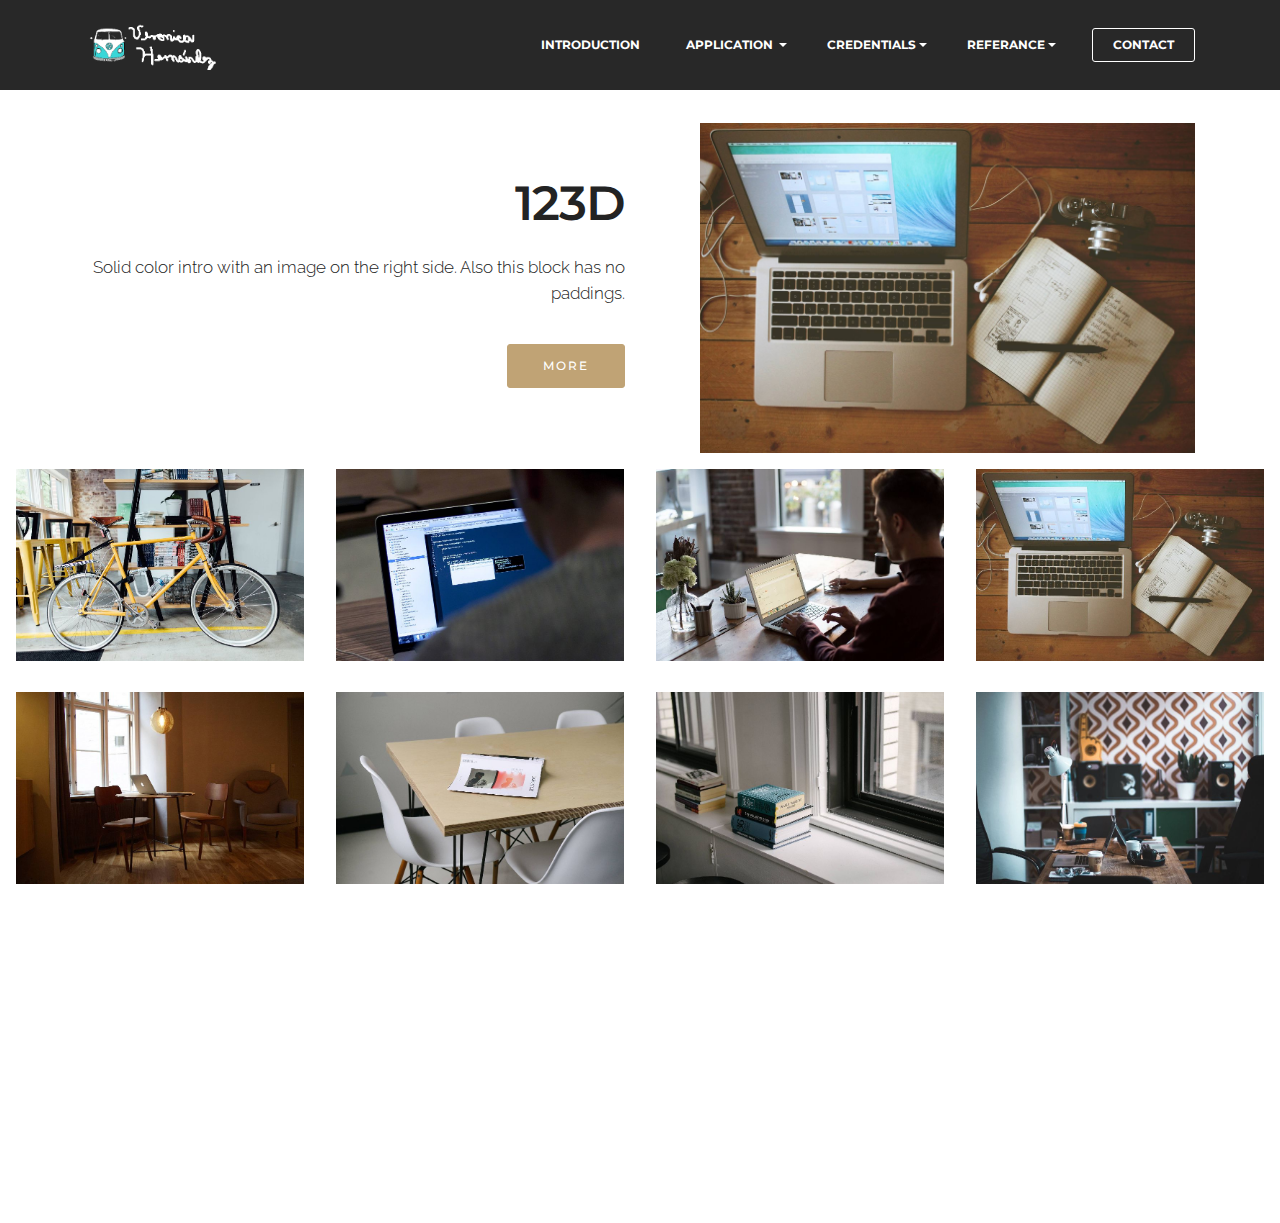
==== commit 642db2c5: "create github pages" ====
--- a/123d.html
+++ b/123d.html
@@ -36,7 +36,7 @@
 
                     <div class="navbar-brand">
                         <a href="https://mobirise.com" class="navbar-logo"><img src="assets/images/logo-1-341x128.png" alt="Mobirise"></a>
-                        <a class="navbar-caption" href="https://mobirise.com"></a>
+                        
                     </div>
 
                 </div>
@@ -46,7 +46,7 @@
                         <div class="hamburger-icon"></div>
                     </button>
 
-                    <ul class="nav-dropdown collapse pull-xs-right nav navbar-nav navbar-toggleable-sm" id="exCollapsingNavbar"><li class="nav-item"><a class="nav-link link" href="https://mobirise.com/"></a></li><li class="nav-item"><a class="nav-link link" href="index.html">INTRODUCTION &nbsp;</a></li><li class="nav-item dropdown open"><a class="nav-link link dropdown-toggle" href="https://mobirise.com/" data-toggle="dropdown-submenu" aria-expanded="true">APPLICATION&nbsp;</a><div class="dropdown-menu"><a class="dropdown-item" href="photoshop.html">&nbsp;Adobe Photoshop</a><a class="dropdown-item" href="#"></a><a class="dropdown-item" href="page2.html">Adobe Illustrator&nbsp;</a><a class="dropdown-item" href="123d.html">123D</a><a class="dropdown-item" href="mobirise.html">Mobirise</a><div class="dropdown open"><a class="dropdown-item dropdown-toggle" href="#" data-toggle="dropdown-submenu" aria-expanded="true">Office Suite&nbsp;</a><div class="dropdown-menu dropdown-submenu"><div class="dropdown open"><a class="dropdown-item dropdown-toggle" href="#" data-toggle="dropdown-submenu" aria-expanded="true">Microsoft Word</a><div class="dropdown-menu dropdown-submenu"><a class="dropdown-item" href="https://veronicahernandezz.github.io/Discuss IT Topic 6.pdf"><p>&nbsp; &nbsp; Discuss IT Topic 6<br></p></a></div></div><a class="dropdown-item" href="#">Power Point</a></div></div></div></li><li class="nav-item dropdown"><a class="nav-link link dropdown-toggle" href="https://mobirise.com/" data-toggle="dropdown-submenu" aria-expanded="false">CREDENTIALS</a><div class="dropdown-menu"><a class="dropdown-item" href="#">Industry Certified PS</a><a class="dropdown-item" href="#">Industry Certified AL</a><a class="dropdown-item" href="#"></a><a class="dropdown-item" href="#">Industry Certified AP</a><a class="dropdown-item" href="#">Industry Certified AA</a><a class="dropdown-item" href="#">Industry Certified DW</a><a class="dropdown-item" href="#">Transcript&nbsp;</a></div></li><li class="nav-item dropdown"><a class="nav-link link dropdown-toggle" href="https://mobirise.com/" data-toggle="dropdown-submenu" aria-expanded="false">REFERANCE</a><div class="dropdown-menu"><a class="dropdown-item" href="#">Mr. Pate</a><a class="dropdown-item" href="#">AP Teacher&nbsp;</a><a class="dropdown-item" href="#">Community Member</a><a class="dropdown-item" href="#">Family Member</a></div></li><li class="nav-item dropdown"><a class="nav-link link" href="contact.html" aria-expanded="false">CONTACT</a></li></ul>
+                    <ul class="nav-dropdown collapse pull-xs-right nav navbar-nav navbar-toggleable-sm" id="exCollapsingNavbar"><li class="nav-item"><a class="nav-link link" href="https://mobirise.com/"></a></li><li class="nav-item"><a class="nav-link link" href="index.html">INTRODUCTION &nbsp;</a></li><li class="nav-item dropdown"><a class="nav-link link dropdown-toggle" href="https://mobirise.com/" data-toggle="dropdown-submenu" aria-expanded="false">APPLICATION&nbsp;</a><div class="dropdown-menu"><a class="dropdown-item" href="photoshop.html">&nbsp;Adobe Photoshop</a><a class="dropdown-item" href="#"></a><a class="dropdown-item" href="page2.html">Adobe Illustrator&nbsp;</a><a class="dropdown-item" href="123d.html">123D</a><a class="dropdown-item" href="mobirise.html">Mobirise</a><div class="dropdown"><a class="dropdown-item dropdown-toggle" href="#" data-toggle="dropdown-submenu" aria-expanded="false">Office Suite&nbsp;</a><div class="dropdown-menu dropdown-submenu"><div class="dropdown"><a class="dropdown-item dropdown-toggle" href="#" data-toggle="dropdown-submenu" aria-expanded="false">Microsoft Word</a><div class="dropdown-menu dropdown-submenu"><a class="dropdown-item" href="https://veronicahernandezz.github.io/Discuss IT Topic 6.pdf"><p>&nbsp; &nbsp; Discuss IT Topic 6<br></p></a></div></div><a class="dropdown-item" href="#">Power Point</a></div></div></div></li><li class="nav-item dropdown"><a class="nav-link link dropdown-toggle" href="https://mobirise.com/" data-toggle="dropdown-submenu" aria-expanded="false">CREDENTIALS</a><div class="dropdown-menu"><a class="dropdown-item" href="#">Industry Certified PS</a><a class="dropdown-item" href="#">Industry Certified AL</a><a class="dropdown-item" href="#"></a><a class="dropdown-item" href="#">Industry Certified AP</a><a class="dropdown-item" href="#">Industry Certified AA</a><a class="dropdown-item" href="#">Industry Certified DW</a><a class="dropdown-item" href="#">Transcript&nbsp;</a></div></li><li class="nav-item dropdown"><a class="nav-link link dropdown-toggle" href="https://mobirise.com/" data-toggle="dropdown-submenu" aria-expanded="false">REFERANCE</a><div class="dropdown-menu"><a class="dropdown-item" href="#">Mr. Pate</a><a class="dropdown-item" href="#">AP Teacher&nbsp;</a><a class="dropdown-item" href="#">Community Member</a><a class="dropdown-item" href="#">Family Member</a></div></li><li class="nav-item nav-btn"><a class="nav-link btn btn-white btn-white-outline" href="contact.html">CONTACT</a></li></ul>
                     <button hidden="" class="navbar-toggler navbar-close" type="button" data-toggle="collapse" data-target="#exCollapsingNavbar">
                         <div class="close-icon"></div>
                     </button>
@@ -59,7 +59,7 @@
 
 </section>
 
-<section class="engine"><a rel="external" href="https://mobirise.com">Mobirise Web Page Builder</a></section><section class="mbr-section mbr-after-navbar" id="msg-box5-r" style="background-color: rgb(255, 255, 255); padding-top: 120px; padding-bottom: 0px;">
+<section class="engine"><a rel="external" href="https://mobirise.com">mobirise.com</a></section><section class="mbr-section mbr-after-navbar" id="msg-box5-r" style="background-color: rgb(255, 255, 255); padding-top: 120px; padding-bottom: 0px;">
 
     
     <div class="container">
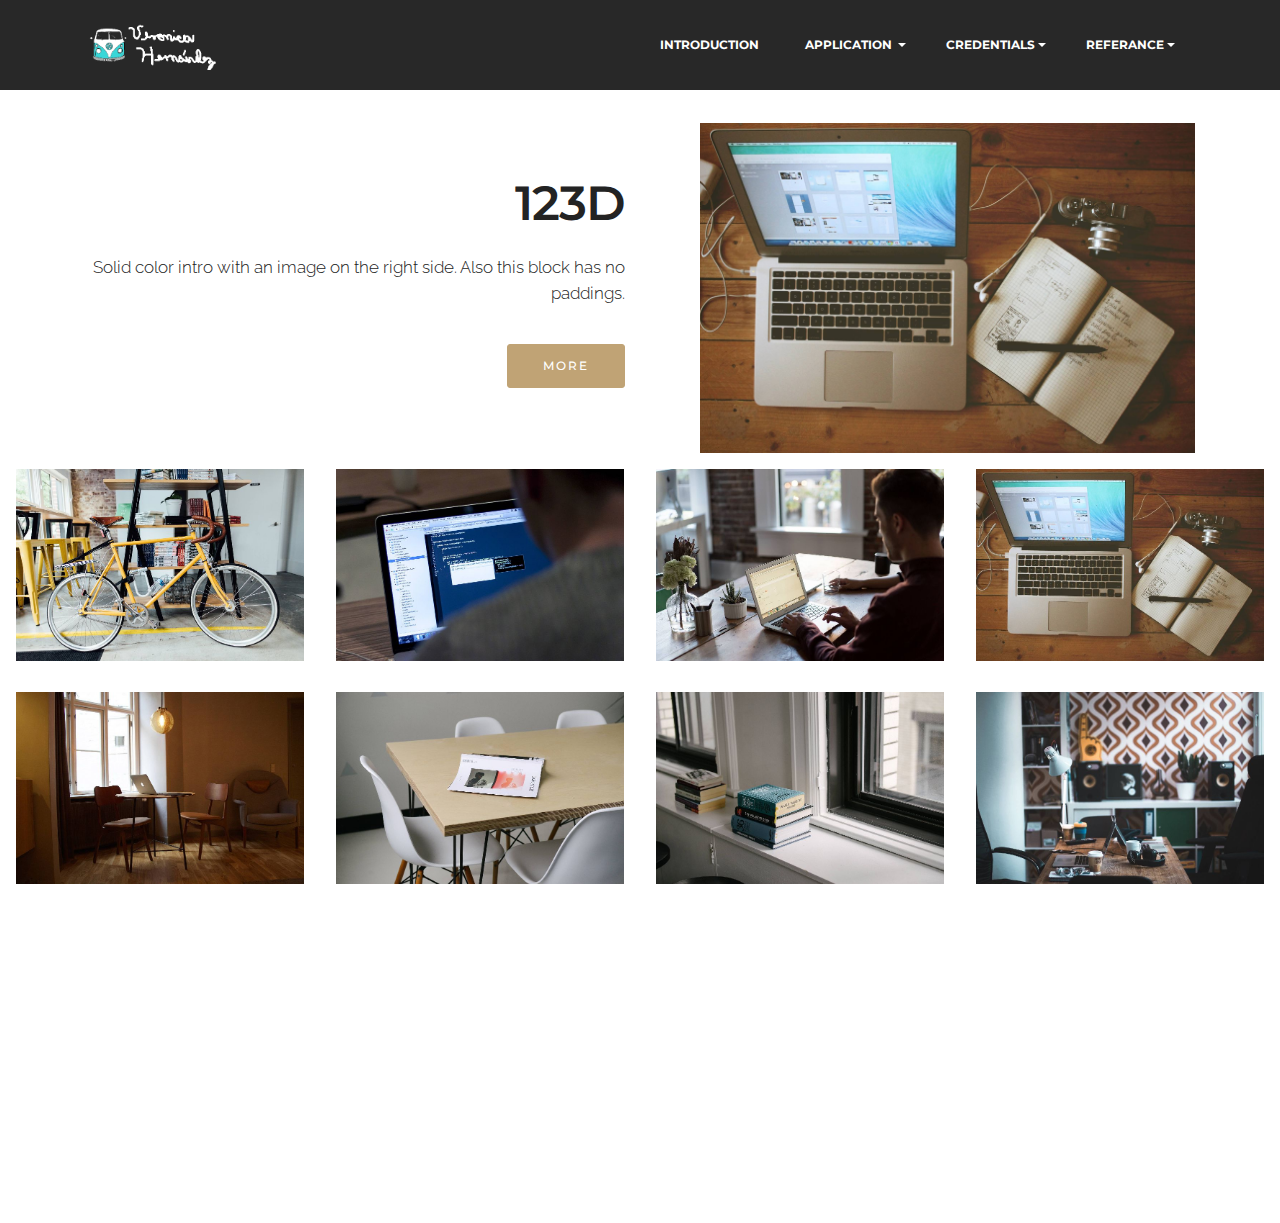
==== commit 37f6fa0b: "create github pages" ====
--- a/123d.html
+++ b/123d.html
@@ -6,9 +6,9 @@
   <meta http-equiv="X-UA-Compatible" content="IE=edge">
   <meta name="generator" content="Mobirise v3.11.1, mobirise.com">
   <meta name="viewport" content="width=device-width, initial-scale=1">
-  <link rel="shortcut icon" href="assets/images/logo-1-341x128.png" type="image/x-icon">
+  <link rel="shortcut icon" href="assets/images/paint-brush-with-dye-17-93x128.png" type="image/x-icon">
   <meta name="description" content="Web Page Builder Description">
-  <title>Web Page Builder Title</title>
+  <title>Veronica Hernandez</title>
   <link rel="stylesheet" href="https://fonts.googleapis.com/css?family=Lora:400,700,400italic,700italic&amp;subset=latin">
   <link rel="stylesheet" href="https://fonts.googleapis.com/css?family=Montserrat:400,700">
   <link rel="stylesheet" href="https://fonts.googleapis.com/css?family=Raleway:100,100i,200,200i,300,300i,400,400i,500,500i,600,600i,700,700i,800,800i,900,900i">
@@ -46,7 +46,7 @@
                         <div class="hamburger-icon"></div>
                     </button>
 
-                    <ul class="nav-dropdown collapse pull-xs-right nav navbar-nav navbar-toggleable-sm" id="exCollapsingNavbar"><li class="nav-item"><a class="nav-link link" href="https://mobirise.com/"></a></li><li class="nav-item"><a class="nav-link link" href="index.html">INTRODUCTION &nbsp;</a></li><li class="nav-item dropdown"><a class="nav-link link dropdown-toggle" href="https://mobirise.com/" data-toggle="dropdown-submenu" aria-expanded="false">APPLICATION&nbsp;</a><div class="dropdown-menu"><a class="dropdown-item" href="photoshop.html">&nbsp;Adobe Photoshop</a><a class="dropdown-item" href="#"></a><a class="dropdown-item" href="page2.html">Adobe Illustrator&nbsp;</a><a class="dropdown-item" href="123d.html">123D</a><a class="dropdown-item" href="mobirise.html">Mobirise</a><div class="dropdown"><a class="dropdown-item dropdown-toggle" href="#" data-toggle="dropdown-submenu" aria-expanded="false">Office Suite&nbsp;</a><div class="dropdown-menu dropdown-submenu"><div class="dropdown"><a class="dropdown-item dropdown-toggle" href="#" data-toggle="dropdown-submenu" aria-expanded="false">Microsoft Word</a><div class="dropdown-menu dropdown-submenu"><a class="dropdown-item" href="https://veronicahernandezz.github.io/Discuss IT Topic 6.pdf"><p>&nbsp; &nbsp; Discuss IT Topic 6<br></p></a></div></div><a class="dropdown-item" href="#">Power Point</a></div></div></div></li><li class="nav-item dropdown"><a class="nav-link link dropdown-toggle" href="https://mobirise.com/" data-toggle="dropdown-submenu" aria-expanded="false">CREDENTIALS</a><div class="dropdown-menu"><a class="dropdown-item" href="#">Industry Certified PS</a><a class="dropdown-item" href="#">Industry Certified AL</a><a class="dropdown-item" href="#"></a><a class="dropdown-item" href="#">Industry Certified AP</a><a class="dropdown-item" href="#">Industry Certified AA</a><a class="dropdown-item" href="#">Industry Certified DW</a><a class="dropdown-item" href="#">Transcript&nbsp;</a></div></li><li class="nav-item dropdown"><a class="nav-link link dropdown-toggle" href="https://mobirise.com/" data-toggle="dropdown-submenu" aria-expanded="false">REFERANCE</a><div class="dropdown-menu"><a class="dropdown-item" href="#">Mr. Pate</a><a class="dropdown-item" href="#">AP Teacher&nbsp;</a><a class="dropdown-item" href="#">Community Member</a><a class="dropdown-item" href="#">Family Member</a></div></li><li class="nav-item nav-btn"><a class="nav-link btn btn-white btn-white-outline" href="contact.html">CONTACT</a></li></ul>
+                    <ul class="nav-dropdown collapse pull-xs-right nav navbar-nav navbar-toggleable-sm" id="exCollapsingNavbar"><li class="nav-item"><a class="nav-link link" href="https://mobirise.com/"></a></li><li class="nav-item"><a class="nav-link link" href="Introduction.html">INTRODUCTION &nbsp;</a></li><li class="nav-item dropdown"><a class="nav-link link dropdown-toggle" href="https://mobirise.com/" data-toggle="dropdown-submenu" aria-expanded="false">APPLICATION&nbsp;</a><div class="dropdown-menu"><a class="dropdown-item" href="photoshop.html">&nbsp;Adobe Photoshop</a><a class="dropdown-item" href="#"></a><a class="dropdown-item" href="page2.html">Adobe Illustrator&nbsp;</a><a class="dropdown-item" href="123d.html">123D</a><a class="dropdown-item" href="mobirise.html">Mobirise</a><div class="dropdown"><a class="dropdown-item dropdown-toggle" href="#" data-toggle="dropdown-submenu" aria-expanded="false">Office Suite&nbsp;</a><div class="dropdown-menu dropdown-submenu"><div class="dropdown"><a class="dropdown-item dropdown-toggle" href="#" data-toggle="dropdown-submenu" aria-expanded="false">Microsoft Word</a><div class="dropdown-menu dropdown-submenu"><a class="dropdown-item" href="https://veronicahernandezz.github.io/Discuss IT Topic 6.pdf"><p>&nbsp; &nbsp; Discuss IT Topic 6<br></p></a></div></div><a class="dropdown-item" href="#">Power Point</a></div></div></div></li><li class="nav-item dropdown"><a class="nav-link link dropdown-toggle" href="https://mobirise.com/" data-toggle="dropdown-submenu" aria-expanded="false">CREDENTIALS</a><div class="dropdown-menu"><a class="dropdown-item" href="#">Industry Certified PS</a><a class="dropdown-item" href="#">Industry Certified AL</a><a class="dropdown-item" href="#"></a><a class="dropdown-item" href="#">Industry Certified AP</a><a class="dropdown-item" href="#">Industry Certified AA</a><a class="dropdown-item" href="#">Industry Certified DW</a><a class="dropdown-item" href="#">Transcript&nbsp;</a></div></li><li class="nav-item dropdown"><a class="nav-link link dropdown-toggle" href="https://mobirise.com/" data-toggle="dropdown-submenu" aria-expanded="false">REFERANCE</a><div class="dropdown-menu"><a class="dropdown-item" href="#">Mr. Pate</a><a class="dropdown-item" href="#">AP Teacher&nbsp;</a><a class="dropdown-item" href="#">Community Member</a><a class="dropdown-item" href="#">Family Member</a></div></li></ul>
                     <button hidden="" class="navbar-toggler navbar-close" type="button" data-toggle="collapse" data-target="#exCollapsingNavbar">
                         <div class="close-icon"></div>
                     </button>
@@ -59,7 +59,7 @@
 
 </section>
 
-<section class="engine"><a rel="external" href="https://mobirise.com">mobirise.com</a></section><section class="mbr-section mbr-after-navbar" id="msg-box5-r" style="background-color: rgb(255, 255, 255); padding-top: 120px; padding-bottom: 0px;">
+<section class="engine"><a rel="external" href="https://mobirise.com">https://mobirise.com/</a></section><section class="mbr-section mbr-after-navbar" id="msg-box5-r" style="background-color: rgb(255, 255, 255); padding-top: 120px; padding-bottom: 0px;">
 
     
     <div class="container">
--- a/assets/mobirise/css/mbr-additional.css
+++ b/assets/mobirise/css/mbr-additional.css
@@ -1,7 +1,7 @@
-@import url(https://fonts.googleapis.com/css?family=Raleway:400,300,700);
 @import url(https://fonts.googleapis.com/css?family=Montserrat:400,700);
 @import url(https://fonts.googleapis.com/css?family=Lora:400,700);
-
+@import url(https://fonts.googleapis.com/css?family=Raleway:400,300,700);
+@import url(https://fonts.googleapis.com/css?family=Merriweather:400,300,700);
 
 
 
@@ -412,6 +412,255 @@
 .scrollToTop_wraper {
   opacity: 0 !important;
 }
+#ext_menu-9 .hide-buttons .nav-btn {
+  display: none !important;
+}
+#ext_menu-9 .navbar-caption {
+  color: #ffffff;
+}
+#ext_menu-9 .navbar-toggler {
+  color: #ffffff;
+}
+#ext_menu-9 .close-icon::before,
+#ext_menu-9 .close-icon::after {
+  background-color: #ffffff;
+}
+#ext_menu-9 .link,
+#ext_menu-9 .dropdown-item {
+  color: #ffffff;
+}
+#ext_menu-9 .link {
+  font-size: 0.75rem;
+}
+#ext_menu-9 .dropdown-item,
+#ext_menu-9 .nav-dropdown-sm .link {
+  font-size: 0.812rem;
+}
+#ext_menu-9 .link:hover,
+#ext_menu-9 .dropdown-item:hover,
+#ext_menu-9 .link:focus,
+#ext_menu-9 .dropdown-item:focus {
+  color: #c0a375;
+}
+#ext_menu-9 .link[aria-expanded="true"],
+#ext_menu-9 .dropdown-menu {
+  background: #0e0e0e;
+}
+#ext_menu-9 .nav-dropdown-sm .link:focus,
+#ext_menu-9 .nav-dropdown-sm .link:hover,
+#ext_menu-9 .nav-dropdown-sm .dropdown-item:focus,
+#ext_menu-9 .nav-dropdown-sm .dropdown-item:hover {
+  background: #202020!important;
+}
+#ext_menu-9 .navbar,
+#ext_menu-9 .nav-dropdown-sm,
+#ext_menu-9 .nav-dropdown-sm .link[aria-expanded="true"],
+#ext_menu-9 .nav-dropdown-sm .dropdown-menu {
+  background: #282828;
+}
+#ext_menu-9 .bg-color.transparent .link {
+  color: #ffffff;
+  transition: none;
+}
+#ext_menu-9 .bg-color.transparent.opened .link {
+  transition: color 0.2s ease-in-out;
+}
+#ext_menu-9 .bg-color.transparent.opened .link:hover,
+#ext_menu-9 .bg-color.transparent.opened .link:focus {
+  color: #c0a375;
+}
+#ext_menu-9 .link[aria-expanded="true"],
+#ext_menu-9 .dropdown-item[aria-expanded="true"] {
+  color: #c0a375!important;
+}
+#header3-h .mbr-section-title,
+#header3-h .mbr-section-subtitle {
+  text-align: center;
+}
+#ext_menu-m .hide-buttons .nav-btn {
+  display: none !important;
+}
+#ext_menu-m .navbar-caption {
+  color: #ffffff;
+}
+#ext_menu-m .navbar-toggler {
+  color: #ffffff;
+}
+#ext_menu-m .close-icon::before,
+#ext_menu-m .close-icon::after {
+  background-color: #ffffff;
+}
+#ext_menu-m .link,
+#ext_menu-m .dropdown-item {
+  color: #ffffff;
+}
+#ext_menu-m .link {
+  font-size: 0.75rem;
+}
+#ext_menu-m .dropdown-item,
+#ext_menu-m .nav-dropdown-sm .link {
+  font-size: 0.812rem;
+}
+#ext_menu-m .link:hover,
+#ext_menu-m .dropdown-item:hover,
+#ext_menu-m .link:focus,
+#ext_menu-m .dropdown-item:focus {
+  color: #c0a375;
+}
+#ext_menu-m .link[aria-expanded="true"],
+#ext_menu-m .dropdown-menu {
+  background: #0e0e0e;
+}
+#ext_menu-m .nav-dropdown-sm .link:focus,
+#ext_menu-m .nav-dropdown-sm .link:hover,
+#ext_menu-m .nav-dropdown-sm .dropdown-item:focus,
+#ext_menu-m .nav-dropdown-sm .dropdown-item:hover {
+  background: #202020!important;
+}
+#ext_menu-m .navbar,
+#ext_menu-m .nav-dropdown-sm,
+#ext_menu-m .nav-dropdown-sm .link[aria-expanded="true"],
+#ext_menu-m .nav-dropdown-sm .dropdown-menu {
+  background: #282828;
+}
+#ext_menu-m .bg-color.transparent .link {
+  color: #ffffff;
+  transition: none;
+}
+#ext_menu-m .bg-color.transparent.opened .link {
+  transition: color 0.2s ease-in-out;
+}
+#ext_menu-m .bg-color.transparent.opened .link:hover,
+#ext_menu-m .bg-color.transparent.opened .link:focus {
+  color: #c0a375;
+}
+#ext_menu-m .link[aria-expanded="true"],
+#ext_menu-m .dropdown-item[aria-expanded="true"] {
+  color: #c0a375!important;
+}
+#ext_menu-q .hide-buttons .nav-btn {
+  display: none !important;
+}
+#ext_menu-q .navbar-caption {
+  color: #ffffff;
+}
+#ext_menu-q .navbar-toggler {
+  color: #ffffff;
+}
+#ext_menu-q .close-icon::before,
+#ext_menu-q .close-icon::after {
+  background-color: #ffffff;
+}
+#ext_menu-q .link,
+#ext_menu-q .dropdown-item {
+  color: #ffffff;
+}
+#ext_menu-q .link {
+  font-size: 0.75rem;
+}
+#ext_menu-q .dropdown-item,
+#ext_menu-q .nav-dropdown-sm .link {
+  font-size: 0.812rem;
+}
+#ext_menu-q .link:hover,
+#ext_menu-q .dropdown-item:hover,
+#ext_menu-q .link:focus,
+#ext_menu-q .dropdown-item:focus {
+  color: #c0a375;
+}
+#ext_menu-q .link[aria-expanded="true"],
+#ext_menu-q .dropdown-menu {
+  background: #0e0e0e;
+}
+#ext_menu-q .nav-dropdown-sm .link:focus,
+#ext_menu-q .nav-dropdown-sm .link:hover,
+#ext_menu-q .nav-dropdown-sm .dropdown-item:focus,
+#ext_menu-q .nav-dropdown-sm .dropdown-item:hover {
+  background: #202020!important;
+}
+#ext_menu-q .navbar,
+#ext_menu-q .nav-dropdown-sm,
+#ext_menu-q .nav-dropdown-sm .link[aria-expanded="true"],
+#ext_menu-q .nav-dropdown-sm .dropdown-menu {
+  background: #282828;
+}
+#ext_menu-q .bg-color.transparent .link {
+  color: #ffffff;
+  transition: none;
+}
+#ext_menu-q .bg-color.transparent.opened .link {
+  transition: color 0.2s ease-in-out;
+}
+#ext_menu-q .bg-color.transparent.opened .link:hover,
+#ext_menu-q .bg-color.transparent.opened .link:focus {
+  color: #c0a375;
+}
+#ext_menu-q .link[aria-expanded="true"],
+#ext_menu-q .dropdown-item[aria-expanded="true"] {
+  color: #c0a375!important;
+}
+#ext_menu-u .hide-buttons .nav-btn {
+  display: none !important;
+}
+#ext_menu-u .navbar-caption {
+  color: #ffffff;
+}
+#ext_menu-u .navbar-toggler {
+  color: #ffffff;
+}
+#ext_menu-u .close-icon::before,
+#ext_menu-u .close-icon::after {
+  background-color: #ffffff;
+}
+#ext_menu-u .link,
+#ext_menu-u .dropdown-item {
+  color: #ffffff;
+}
+#ext_menu-u .link {
+  font-size: 0.75rem;
+}
+#ext_menu-u .dropdown-item,
+#ext_menu-u .nav-dropdown-sm .link {
+  font-size: 0.812rem;
+}
+#ext_menu-u .link:hover,
+#ext_menu-u .dropdown-item:hover,
+#ext_menu-u .link:focus,
+#ext_menu-u .dropdown-item:focus {
+  color: #c0a375;
+}
+#ext_menu-u .link[aria-expanded="true"],
+#ext_menu-u .dropdown-menu {
+  background: #0e0e0e;
+}
+#ext_menu-u .nav-dropdown-sm .link:focus,
+#ext_menu-u .nav-dropdown-sm .link:hover,
+#ext_menu-u .nav-dropdown-sm .dropdown-item:focus,
+#ext_menu-u .nav-dropdown-sm .dropdown-item:hover {
+  background: #202020!important;
+}
+#ext_menu-u .navbar,
+#ext_menu-u .nav-dropdown-sm,
+#ext_menu-u .nav-dropdown-sm .link[aria-expanded="true"],
+#ext_menu-u .nav-dropdown-sm .dropdown-menu {
+  background: #282828;
+}
+#ext_menu-u .bg-color.transparent .link {
+  color: #ffffff;
+  transition: none;
+}
+#ext_menu-u .bg-color.transparent.opened .link {
+  transition: color 0.2s ease-in-out;
+}
+#ext_menu-u .bg-color.transparent.opened .link:hover,
+#ext_menu-u .bg-color.transparent.opened .link:focus {
+  color: #c0a375;
+}
+#ext_menu-u .link[aria-expanded="true"],
+#ext_menu-u .dropdown-item[aria-expanded="true"] {
+  color: #c0a375!important;
+}
+
 #ext_menu-0 .hide-buttons .nav-btn {
   display: none !important;
 }
@@ -430,11 +679,11 @@
   color: #ffffff;
 }
 #ext_menu-0 .link {
-  font-size: 0.75rem;
+  font-size: 1rem;
 }
 #ext_menu-0 .dropdown-item,
 #ext_menu-0 .nav-dropdown-sm .link {
-  font-size: 0.812rem;
+  font-size: 1.083rem;
 }
 #ext_menu-0 .link:hover,
 #ext_menu-0 .dropdown-item:hover,
@@ -473,9 +722,11 @@
 #ext_menu-0 .dropdown-item[aria-expanded="true"] {
   color: #c0a375!important;
 }
-#header2-1 .mbr-section-title {
+#header1-1y .mbr-section-lead {
   text-align: center;
-  font-family: 'Raleway', sans-serif;
+  color: #efefef;
+  font-family: 'Merriweather', serif;
+  font-size: 18px;
 }
 #features7-6 .card-subtitle {
   color: #bcbcbc;
@@ -488,315 +739,98 @@
 #header3-12 .mbr-section-subtitle {
   text-align: center;
 }
-#ext_menu-9 .hide-buttons .nav-btn {
+#ext_menu-15 .hide-buttons .nav-btn {
   display: none !important;
 }
-#ext_menu-9 .navbar-caption {
-  color: #ffffff;
-}
-#ext_menu-9 .navbar-toggler {
-  color: #ffffff;
-}
-#ext_menu-9 .close-icon::before,
-#ext_menu-9 .close-icon::after {
+#ext_menu-15 .navbar-caption {
+  color: #ffffff;
+}
+#ext_menu-15 .navbar-toggler {
+  color: #ffffff;
+}
+#ext_menu-15 .close-icon::before,
+#ext_menu-15 .close-icon::after {
   background-color: #ffffff;
 }
-#ext_menu-9 .link,
-#ext_menu-9 .dropdown-item {
-  color: #ffffff;
-}
-#ext_menu-9 .link {
-  font-size: 0.75rem;
-}
-#ext_menu-9 .dropdown-item,
-#ext_menu-9 .nav-dropdown-sm .link {
-  font-size: 0.812rem;
-}
-#ext_menu-9 .link:hover,
-#ext_menu-9 .dropdown-item:hover,
-#ext_menu-9 .link:focus,
-#ext_menu-9 .dropdown-item:focus {
-  color: #c0a375;
-}
-#ext_menu-9 .link[aria-expanded="true"],
-#ext_menu-9 .dropdown-menu {
+#ext_menu-15 .link,
+#ext_menu-15 .dropdown-item {
+  color: #ffffff;
+}
+#ext_menu-15 .link {
+  font-size: 1rem;
+}
+#ext_menu-15 .dropdown-item,
+#ext_menu-15 .nav-dropdown-sm .link {
+  font-size: 1.083rem;
+}
+#ext_menu-15 .link:hover,
+#ext_menu-15 .dropdown-item:hover,
+#ext_menu-15 .link:focus,
+#ext_menu-15 .dropdown-item:focus {
+  color: #c0a375;
+}
+#ext_menu-15 .link[aria-expanded="true"],
+#ext_menu-15 .dropdown-menu {
   background: #0e0e0e;
 }
-#ext_menu-9 .nav-dropdown-sm .link:focus,
-#ext_menu-9 .nav-dropdown-sm .link:hover,
-#ext_menu-9 .nav-dropdown-sm .dropdown-item:focus,
-#ext_menu-9 .nav-dropdown-sm .dropdown-item:hover {
+#ext_menu-15 .nav-dropdown-sm .link:focus,
+#ext_menu-15 .nav-dropdown-sm .link:hover,
+#ext_menu-15 .nav-dropdown-sm .dropdown-item:focus,
+#ext_menu-15 .nav-dropdown-sm .dropdown-item:hover {
   background: #202020!important;
 }
-#ext_menu-9 .navbar,
-#ext_menu-9 .nav-dropdown-sm,
-#ext_menu-9 .nav-dropdown-sm .link[aria-expanded="true"],
-#ext_menu-9 .nav-dropdown-sm .dropdown-menu {
+#ext_menu-15 .navbar,
+#ext_menu-15 .nav-dropdown-sm,
+#ext_menu-15 .nav-dropdown-sm .link[aria-expanded="true"],
+#ext_menu-15 .nav-dropdown-sm .dropdown-menu {
   background: #282828;
 }
-#ext_menu-9 .bg-color.transparent .link {
+#ext_menu-15 .bg-color.transparent .link {
   color: #ffffff;
   transition: none;
 }
-#ext_menu-9 .bg-color.transparent.opened .link {
+#ext_menu-15 .bg-color.transparent.opened .link {
   transition: color 0.2s ease-in-out;
 }
-#ext_menu-9 .bg-color.transparent.opened .link:hover,
-#ext_menu-9 .bg-color.transparent.opened .link:focus {
-  color: #c0a375;
-}
-#ext_menu-9 .link[aria-expanded="true"],
-#ext_menu-9 .dropdown-item[aria-expanded="true"] {
+#ext_menu-15 .bg-color.transparent.opened .link:hover,
+#ext_menu-15 .bg-color.transparent.opened .link:focus {
+  color: #c0a375;
+}
+#ext_menu-15 .link[aria-expanded="true"],
+#ext_menu-15 .dropdown-item[aria-expanded="true"] {
   color: #c0a375!important;
 }
-#header3-h .mbr-section-title,
-#header3-h .mbr-section-subtitle {
+#msg-box2-1t .mbr-section-title {
+  color: #fff;
+}
+#msg-box2-1t .mbr-section-subtitle {
+  color: #a0a0a0;
+}
+#content8-1c .mbr-section-title,
+#content8-1c p {
+  text-align: right;
+  color: #fff;
+}
+#msg-box2-1u .mbr-section-title {
+  color: #fff;
+}
+#msg-box2-1u .mbr-section-subtitle {
+  color: #a0a0a0;
+}
+#header3-1e .mbr-section-title,
+#header3-1e .mbr-section-subtitle {
   text-align: center;
 }
-#ext_menu-m .hide-buttons .nav-btn {
-  display: none !important;
-}
-#ext_menu-m .navbar-caption {
-  color: #ffffff;
-}
-#ext_menu-m .navbar-toggler {
-  color: #ffffff;
-}
-#ext_menu-m .close-icon::before,
-#ext_menu-m .close-icon::after {
-  background-color: #ffffff;
-}
-#ext_menu-m .link,
-#ext_menu-m .dropdown-item {
-  color: #ffffff;
-}
-#ext_menu-m .link {
-  font-size: 0.75rem;
-}
-#ext_menu-m .dropdown-item,
-#ext_menu-m .nav-dropdown-sm .link {
-  font-size: 0.812rem;
-}
-#ext_menu-m .link:hover,
-#ext_menu-m .dropdown-item:hover,
-#ext_menu-m .link:focus,
-#ext_menu-m .dropdown-item:focus {
-  color: #c0a375;
-}
-#ext_menu-m .link[aria-expanded="true"],
-#ext_menu-m .dropdown-menu {
-  background: #0e0e0e;
-}
-#ext_menu-m .nav-dropdown-sm .link:focus,
-#ext_menu-m .nav-dropdown-sm .link:hover,
-#ext_menu-m .nav-dropdown-sm .dropdown-item:focus,
-#ext_menu-m .nav-dropdown-sm .dropdown-item:hover {
-  background: #202020!important;
-}
-#ext_menu-m .navbar,
-#ext_menu-m .nav-dropdown-sm,
-#ext_menu-m .nav-dropdown-sm .link[aria-expanded="true"],
-#ext_menu-m .nav-dropdown-sm .dropdown-menu {
-  background: #282828;
-}
-#ext_menu-m .bg-color.transparent .link {
-  color: #ffffff;
-  transition: none;
-}
-#ext_menu-m .bg-color.transparent.opened .link {
-  transition: color 0.2s ease-in-out;
-}
-#ext_menu-m .bg-color.transparent.opened .link:hover,
-#ext_menu-m .bg-color.transparent.opened .link:focus {
-  color: #c0a375;
-}
-#ext_menu-m .link[aria-expanded="true"],
-#ext_menu-m .dropdown-item[aria-expanded="true"] {
-  color: #c0a375!important;
-}
-#ext_menu-q .hide-buttons .nav-btn {
-  display: none !important;
-}
-#ext_menu-q .navbar-caption {
-  color: #ffffff;
-}
-#ext_menu-q .navbar-toggler {
-  color: #ffffff;
-}
-#ext_menu-q .close-icon::before,
-#ext_menu-q .close-icon::after {
-  background-color: #ffffff;
-}
-#ext_menu-q .link,
-#ext_menu-q .dropdown-item {
-  color: #ffffff;
-}
-#ext_menu-q .link {
-  font-size: 0.75rem;
-}
-#ext_menu-q .dropdown-item,
-#ext_menu-q .nav-dropdown-sm .link {
-  font-size: 0.812rem;
-}
-#ext_menu-q .link:hover,
-#ext_menu-q .dropdown-item:hover,
-#ext_menu-q .link:focus,
-#ext_menu-q .dropdown-item:focus {
-  color: #c0a375;
-}
-#ext_menu-q .link[aria-expanded="true"],
-#ext_menu-q .dropdown-menu {
-  background: #0e0e0e;
-}
-#ext_menu-q .nav-dropdown-sm .link:focus,
-#ext_menu-q .nav-dropdown-sm .link:hover,
-#ext_menu-q .nav-dropdown-sm .dropdown-item:focus,
-#ext_menu-q .nav-dropdown-sm .dropdown-item:hover {
-  background: #202020!important;
-}
-#ext_menu-q .navbar,
-#ext_menu-q .nav-dropdown-sm,
-#ext_menu-q .nav-dropdown-sm .link[aria-expanded="true"],
-#ext_menu-q .nav-dropdown-sm .dropdown-menu {
-  background: #282828;
-}
-#ext_menu-q .bg-color.transparent .link {
-  color: #ffffff;
-  transition: none;
-}
-#ext_menu-q .bg-color.transparent.opened .link {
-  transition: color 0.2s ease-in-out;
-}
-#ext_menu-q .bg-color.transparent.opened .link:hover,
-#ext_menu-q .bg-color.transparent.opened .link:focus {
-  color: #c0a375;
-}
-#ext_menu-q .link[aria-expanded="true"],
-#ext_menu-q .dropdown-item[aria-expanded="true"] {
-  color: #c0a375!important;
-}
-#ext_menu-u .hide-buttons .nav-btn {
-  display: none !important;
-}
-#ext_menu-u .navbar-caption {
-  color: #ffffff;
-}
-#ext_menu-u .navbar-toggler {
-  color: #ffffff;
-}
-#ext_menu-u .close-icon::before,
-#ext_menu-u .close-icon::after {
-  background-color: #ffffff;
-}
-#ext_menu-u .link,
-#ext_menu-u .dropdown-item {
-  color: #ffffff;
-}
-#ext_menu-u .link {
-  font-size: 0.75rem;
-}
-#ext_menu-u .dropdown-item,
-#ext_menu-u .nav-dropdown-sm .link {
-  font-size: 0.812rem;
-}
-#ext_menu-u .link:hover,
-#ext_menu-u .dropdown-item:hover,
-#ext_menu-u .link:focus,
-#ext_menu-u .dropdown-item:focus {
-  color: #c0a375;
-}
-#ext_menu-u .link[aria-expanded="true"],
-#ext_menu-u .dropdown-menu {
-  background: #0e0e0e;
-}
-#ext_menu-u .nav-dropdown-sm .link:focus,
-#ext_menu-u .nav-dropdown-sm .link:hover,
-#ext_menu-u .nav-dropdown-sm .dropdown-item:focus,
-#ext_menu-u .nav-dropdown-sm .dropdown-item:hover {
-  background: #202020!important;
-}
-#ext_menu-u .navbar,
-#ext_menu-u .nav-dropdown-sm,
-#ext_menu-u .nav-dropdown-sm .link[aria-expanded="true"],
-#ext_menu-u .nav-dropdown-sm .dropdown-menu {
-  background: #282828;
-}
-#ext_menu-u .bg-color.transparent .link {
-  color: #ffffff;
-  transition: none;
-}
-#ext_menu-u .bg-color.transparent.opened .link {
-  transition: color 0.2s ease-in-out;
-}
-#ext_menu-u .bg-color.transparent.opened .link:hover,
-#ext_menu-u .bg-color.transparent.opened .link:focus {
-  color: #c0a375;
-}
-#ext_menu-u .link[aria-expanded="true"],
-#ext_menu-u .dropdown-item[aria-expanded="true"] {
-  color: #c0a375!important;
-}
-#ext_menu-y .hide-buttons .nav-btn {
-  display: none !important;
-}
-#ext_menu-y .navbar-caption {
-  color: #ffffff;
-}
-#ext_menu-y .navbar-toggler {
-  color: #ffffff;
-}
-#ext_menu-y .close-icon::before,
-#ext_menu-y .close-icon::after {
-  background-color: #ffffff;
-}
-#ext_menu-y .link,
-#ext_menu-y .dropdown-item {
-  color: #ffffff;
-}
-#ext_menu-y .link {
-  font-size: 0.75rem;
-}
-#ext_menu-y .dropdown-item,
-#ext_menu-y .nav-dropdown-sm .link {
-  font-size: 0.812rem;
-}
-#ext_menu-y .link:hover,
-#ext_menu-y .dropdown-item:hover,
-#ext_menu-y .link:focus,
-#ext_menu-y .dropdown-item:focus {
-  color: #c0a375;
-}
-#ext_menu-y .link[aria-expanded="true"],
-#ext_menu-y .dropdown-menu {
-  background: #0e0e0e;
-}
-#ext_menu-y .nav-dropdown-sm .link:focus,
-#ext_menu-y .nav-dropdown-sm .link:hover,
-#ext_menu-y .nav-dropdown-sm .dropdown-item:focus,
-#ext_menu-y .nav-dropdown-sm .dropdown-item:hover {
-  background: #202020!important;
-}
-#ext_menu-y .navbar,
-#ext_menu-y .nav-dropdown-sm,
-#ext_menu-y .nav-dropdown-sm .link[aria-expanded="true"],
-#ext_menu-y .nav-dropdown-sm .dropdown-menu {
-  background: #282828;
-}
-#ext_menu-y .bg-color.transparent .link {
-  color: #ffffff;
-  transition: none;
-}
-#ext_menu-y .bg-color.transparent.opened .link {
-  transition: color 0.2s ease-in-out;
-}
-#ext_menu-y .bg-color.transparent.opened .link:hover,
-#ext_menu-y .bg-color.transparent.opened .link:focus {
-  color: #c0a375;
-}
-#ext_menu-y .link[aria-expanded="true"],
-#ext_menu-y .dropdown-item[aria-expanded="true"] {
-  color: #c0a375!important;
-}
-#form1-10 .form-control-label {
-  color: #232323;
-}
+#header3-1e H3 {
+  color: #ffffff;
+}
+#social-buttons4-1p .mbr-section-title,
+#social-buttons4-1p .btn-social {
+  color: #fff;
+}
+#msg-box2-1s .mbr-section-title {
+  color: #fff;
+}
+#msg-box2-1s .mbr-section-subtitle {
+  color: #a0a0a0;
+}
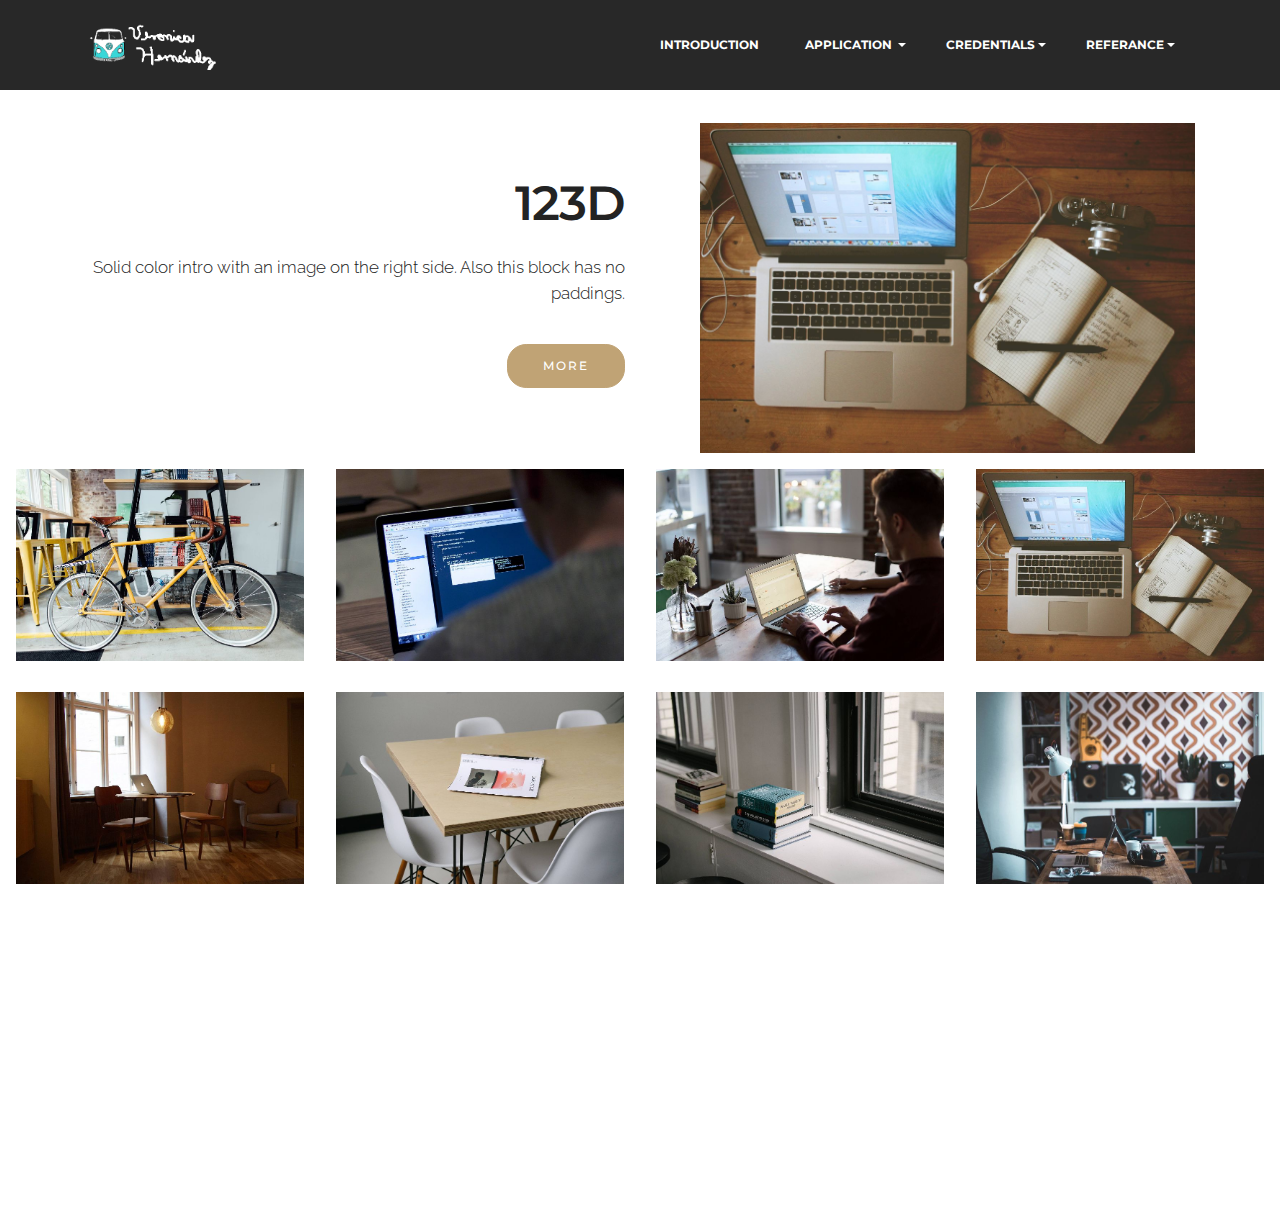
==== commit 82f97eb9: "create github pages" ====
--- a/123d.html
+++ b/123d.html
@@ -59,7 +59,7 @@
 
 </section>
 
-<section class="engine"><a rel="external" href="https://mobirise.com">https://mobirise.com/</a></section><section class="mbr-section mbr-after-navbar" id="msg-box5-r" style="background-color: rgb(255, 255, 255); padding-top: 120px; padding-bottom: 0px;">
+<section class="engine"><a rel="external" href="https://mobirise.com">mobirise.com</a></section><section class="mbr-section mbr-after-navbar" id="msg-box5-r" style="background-color: rgb(255, 255, 255); padding-top: 120px; padding-bottom: 0px;">
 
     
     <div class="container">
--- a/assets/mobirise/css/mbr-additional.css
+++ b/assets/mobirise/css/mbr-additional.css
@@ -53,6 +53,12 @@
 .mbr-footer .mbr-contacts strong {
   font-family: 'Montserrat', sans-serif;
 }
+.btn {
+  border-radius: 1.6em;
+}
+.mbr-subscribe .btn {
+  border-radius: 1.6em !important;
+}
 .btn-sm,
 .lead a,
 .lead blockquote,
@@ -412,70 +418,70 @@
 .scrollToTop_wraper {
   opacity: 0 !important;
 }
-#ext_menu-9 .hide-buttons .nav-btn {
+#ext_menu-15 .hide-buttons .nav-btn {
   display: none !important;
 }
-#ext_menu-9 .navbar-caption {
-  color: #ffffff;
-}
-#ext_menu-9 .navbar-toggler {
-  color: #ffffff;
-}
-#ext_menu-9 .close-icon::before,
-#ext_menu-9 .close-icon::after {
+#ext_menu-15 .navbar-caption {
+  color: #ffffff;
+}
+#ext_menu-15 .navbar-toggler {
+  color: #ffffff;
+}
+#ext_menu-15 .close-icon::before,
+#ext_menu-15 .close-icon::after {
   background-color: #ffffff;
 }
-#ext_menu-9 .link,
-#ext_menu-9 .dropdown-item {
-  color: #ffffff;
-}
-#ext_menu-9 .link {
-  font-size: 0.75rem;
-}
-#ext_menu-9 .dropdown-item,
-#ext_menu-9 .nav-dropdown-sm .link {
-  font-size: 0.812rem;
-}
-#ext_menu-9 .link:hover,
-#ext_menu-9 .dropdown-item:hover,
-#ext_menu-9 .link:focus,
-#ext_menu-9 .dropdown-item:focus {
-  color: #c0a375;
-}
-#ext_menu-9 .link[aria-expanded="true"],
-#ext_menu-9 .dropdown-menu {
+#ext_menu-15 .link,
+#ext_menu-15 .dropdown-item {
+  color: #ffffff;
+}
+#ext_menu-15 .link {
+  font-size: 1rem;
+}
+#ext_menu-15 .dropdown-item,
+#ext_menu-15 .nav-dropdown-sm .link {
+  font-size: 1.083rem;
+}
+#ext_menu-15 .link:hover,
+#ext_menu-15 .dropdown-item:hover,
+#ext_menu-15 .link:focus,
+#ext_menu-15 .dropdown-item:focus {
+  color: #c0a375;
+}
+#ext_menu-15 .link[aria-expanded="true"],
+#ext_menu-15 .dropdown-menu {
   background: #0e0e0e;
 }
-#ext_menu-9 .nav-dropdown-sm .link:focus,
-#ext_menu-9 .nav-dropdown-sm .link:hover,
-#ext_menu-9 .nav-dropdown-sm .dropdown-item:focus,
-#ext_menu-9 .nav-dropdown-sm .dropdown-item:hover {
+#ext_menu-15 .nav-dropdown-sm .link:focus,
+#ext_menu-15 .nav-dropdown-sm .link:hover,
+#ext_menu-15 .nav-dropdown-sm .dropdown-item:focus,
+#ext_menu-15 .nav-dropdown-sm .dropdown-item:hover {
   background: #202020!important;
 }
-#ext_menu-9 .navbar,
-#ext_menu-9 .nav-dropdown-sm,
-#ext_menu-9 .nav-dropdown-sm .link[aria-expanded="true"],
-#ext_menu-9 .nav-dropdown-sm .dropdown-menu {
+#ext_menu-15 .navbar,
+#ext_menu-15 .nav-dropdown-sm,
+#ext_menu-15 .nav-dropdown-sm .link[aria-expanded="true"],
+#ext_menu-15 .nav-dropdown-sm .dropdown-menu {
   background: #282828;
 }
-#ext_menu-9 .bg-color.transparent .link {
+#ext_menu-15 .bg-color.transparent .link {
   color: #ffffff;
   transition: none;
 }
-#ext_menu-9 .bg-color.transparent.opened .link {
+#ext_menu-15 .bg-color.transparent.opened .link {
   transition: color 0.2s ease-in-out;
 }
-#ext_menu-9 .bg-color.transparent.opened .link:hover,
-#ext_menu-9 .bg-color.transparent.opened .link:focus {
-  color: #c0a375;
-}
-#ext_menu-9 .link[aria-expanded="true"],
-#ext_menu-9 .dropdown-item[aria-expanded="true"] {
+#ext_menu-15 .bg-color.transparent.opened .link:hover,
+#ext_menu-15 .bg-color.transparent.opened .link:focus {
+  color: #c0a375;
+}
+#ext_menu-15 .link[aria-expanded="true"],
+#ext_menu-15 .dropdown-item[aria-expanded="true"] {
   color: #c0a375!important;
 }
-#header3-h .mbr-section-title,
-#header3-h .mbr-section-subtitle {
-  text-align: center;
+#msg-box8-2d .mbr-section-title,
+#msg-box8-2d p {
+  color: #fff;
 }
 #ext_menu-m .hide-buttons .nav-btn {
   display: none !important;
@@ -723,7 +729,7 @@
   color: #c0a375!important;
 }
 #header1-1y .mbr-section-lead {
-  text-align: center;
+  text-align: left;
   color: #efefef;
   font-family: 'Merriweather', serif;
   font-size: 18px;
@@ -806,17 +812,6 @@
 #msg-box2-1t .mbr-section-subtitle {
   color: #a0a0a0;
 }
-#content8-1c .mbr-section-title,
-#content8-1c p {
-  text-align: right;
-  color: #fff;
-}
-#msg-box2-1u .mbr-section-title {
-  color: #fff;
-}
-#msg-box2-1u .mbr-section-subtitle {
-  color: #a0a0a0;
-}
 #header3-1e .mbr-section-title,
 #header3-1e .mbr-section-subtitle {
   text-align: center;
